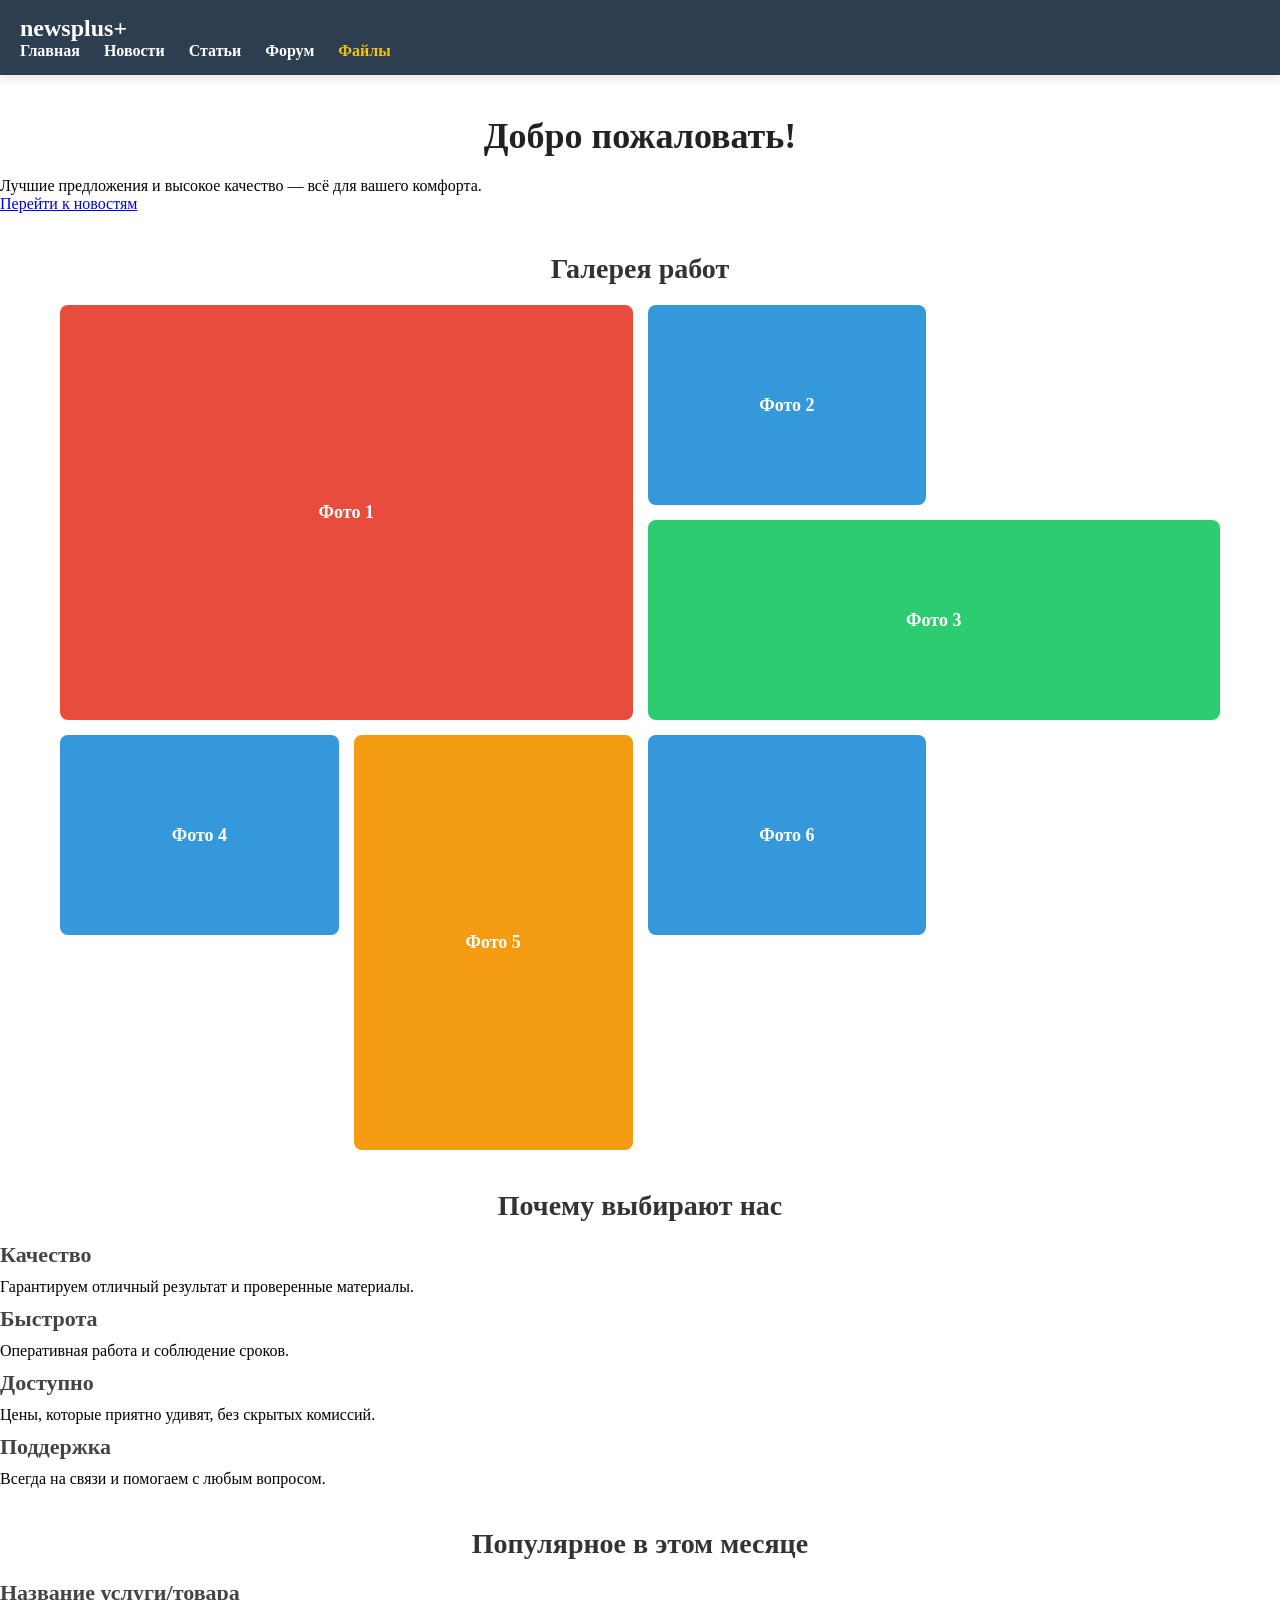
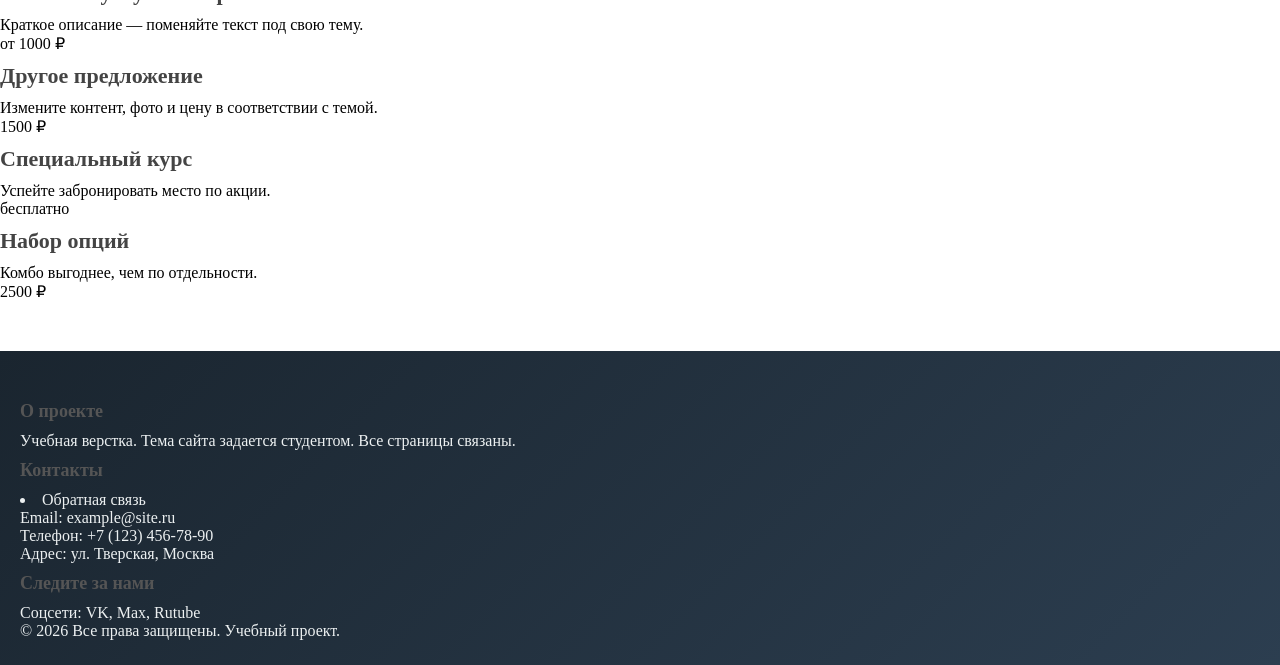
==== index.html @ f67560c1 "ПР-3-2: внедрен  Grid для каталога, галереи и соцсетей" ====
<!DOCTYPE html>
<html lang="ru">
<head>
    <meta charset="UTF-8">
    <meta name="viewport" content="width=device-width, initial-scale=1.0, viewport-fit=cover">
    <title>Главная</title>
    <link rel="stylesheet" href="css/style.css">
</head>
<body>
    <header>
        <div>
            <a href="index.html">newsplus+</a>
            <nav>
                <ul>
                    <li><a href="index.html">Главная</a></li>
                    <li><a href="mainnews.html">Новости</a></li>
                    <li><a href="statie.html">Статьи</a></li>
                    <li><a href="forume.html">Форум</a></li>
                    <li><a href="files.html">Файлы</a></li>
                </ul>
            </nav>
        </div>
    </header>

    <main>
        <section>
            <div>
                <h1>Добро пожаловать!</h1>
                <p>Лучшие предложения и высокое качество — всё для вашего комфорта.</p>
                <a href="mainnews.html">Перейти к новостям</a>
            </div>
        </section>
        <section class="gallery">
            <div class="container">
                <h2 class="section-title">Галерея работ</h2>
                <div class="gallery-grid">
                    <div class="gallery-item gallery-item-1">Фото 1</div>
                    <div class="gallery-item gallery-item-2">Фото 2</div>
                    <div class="gallery-item gallery-item-3">Фото 3</div>
                    <div class="gallery-item gallery-item-4">Фото 4</div>
                    <div class="gallery-item gallery-item-5">Фото 5</div>
                    <div class="gallery-item gallery-item-6">Фото 6</div>
                </div>
            </div>
        </section>        
        <section>
            <div>
                <h2>Почему выбирают нас</h2>
                <div>
                    <div>
                        <div></div>
                        <h3>Качество</h3>
                        <p>Гарантируем отличный результат и проверенные материалы.</p>
                    </div>
                    <div>
                        <div></div>
                        <h3>Быстрота</h3>
                        <p>Оперативная работа и соблюдение сроков.</p>
                    </div>
                    <div>
                        <div></div>
                        <h3>Доступно</h3>
                        <p>Цены, которые приятно удивят, без скрытых комиссий.</p>
                    </div>
                    <div>
                        <div></div>
                        <h3>Поддержка</h3>
                        <p>Всегда на связи и помогаем с любым вопросом.</p>
                    </div>
                </div>
            </div>
        </section>

        <section>
            <div>
                <h2>Популярное в этом месяце</h2>
                <div>
                    <div>
                        <div></div>
                        <div>
                            <h3>Название услуги/товара</h3>
                            <p>Краткое описание — поменяйте текст под свою тему.</p>
                            <div>от 1000 ₽</div>
                        </div>
                    </div>
                    <div>
                        <div></div>
                        <div>
                            <h3>Другое предложение</h3>
                            <p>Измените контент, фото и цену в соответствии с темой.</p>
                            <div>1500 ₽</div>
                        </div>
                    </div>
                    <div>
                        <div></div>
                        <div>
                            <h3>Специальный курс</h3>
                            <p>Успейте забронировать место по акции.</p>
                            <div>бесплатно</div>
                        </div>
                    </div>
                    <div>
                        <div></div>
                        <div>
                            <h3>Набор опций</h3>
                            <p>Комбо выгоднее, чем по отдельности.</p>
                            <div>2500 ₽</div>
                        </div>
                    </div>
                </div>
            </div>
        </section>
    </main>

    <footer>
        <div>
            <div>
                <h4>О проекте</h4>
                <p>Учебная верстка. Тема сайта задается студентом. Все страницы связаны.</p>
            </div>
            <div>
                <h4>Контакты</h4>
                <li><a href="adreklama.html">Обратная связь</a></li>
                <p>Email: example@site.ru</p>
                <p>Телефон: +7 (123) 456-78-90</p>
                <p>Адрес: ул. Тверская, Москва</p>
            </div>
            <div>
                <h4>Следите за нами</h4>
                <p>Соцсети: VK, Max, Rutube</p>
            </div>
        </div>
        <div>
            <p>&copy; 2026 Все права защищены. Учебный проект.</p>
        </div>
    </footer>
</body>
</html>
---- css/style.css ----
* {
    margin: 0;
    padding: 0;
    box-sizing: border-box;
}

/* Заголовки */
h1 {
    font-size: 36px;
    color: #222222;
    text-align: center;
    margin-top: 20px;
    margin-bottom: 20px;
}

h2 {
    font-size: 28px;
    color: #333333;
    text-align: center;
    margin-top: 30px;
    margin-bottom: 20px;
}

h3 {
    font-size: 22px;
    color: #444444;
    margin-top: 10px;
    margin-bottom: 10px;
}

h4 {
    font-size: 18px;
    color: #555555;
    margin-top: 10px;
    margin-bottom: 10px;
}

/* Шапка сайта */
header {
    background-color: #2c3e50;
    padding: 15px 20px;
    box-shadow: 0 4px 10px rgba(0, 0, 0, 0.1);  /* тень под шапкой */
    position: sticky;
    top: 0;
}

header a {
    color: white;
    text-decoration: none;         /* убираем подчёркивание у ссылок */
    font-weight: bold;
}

/* Логотип */
header > div > a:first-child {
    font-size: 24px;
}

/* Список навигации */
nav ul {
    list-style: none;              /* убираем маркеры списка */
    margin: 0;
    padding: 0;
}

.nav-list a.active {
    color: #f1c40f;
    border-bottom: 2px solid #f1c40f;
    padding-bottom: 5px;
}


nav ul li {
    display: inline-block;         /* располагаем пункты меню в строку */
    margin-right: 20px;
}

nav ul li a:hover {
    text-decoration: underline;    /* подчёркивание при наведении */
}

/* Первый пункт меню */
nav ul li:first-child a {
    font-weight: bold;
}

/* Последний пункт меню */
nav ul li:last-child a {
    color: #f1c40f;
}

/* Для каждого второго пункта (чётного) */
nav ul li:nth-child(even) a:hover {
    color: #f39c12;
}

/* Кнопка */
.btn, button, .button {
    display: inline-block;
    background-color: #3498db;
    color: white;
    padding: 12px 30px;        /* увеличили отступы */
    border: none;              /* убираем стандартную рамку у кнопок */
    border-radius: 30px;       /* более скруглённые углы */
    text-decoration: none;
    font-weight: bold;
    font-size: 16px;
    transition: all 0.25s ease;
    box-shadow: 0 2px 5px rgba(0, 0, 0, 0.1);
}

.btn:hover, button:hover, .button:hover {
    background-color: #2980b9;
    box-shadow: 0 4px 10px rgba(0, 0, 0, 0.15);
}

.btn:active, button:active, .button:active {
    transform: scale(0.97);   /* эффект нажатия */
}

/* Галерея — сложная сетка с разными размерами */
.gallery-grid {
    display: grid;
    grid-template-columns: repeat(4, 1fr);
    grid-auto-rows: 200px;
    gap: 15px;
}

.gallery-item {
    background-color: #3498db;
    color: white;
    display: flex;
    align-items: center;
    justify-content: center;
    border-radius: 8px;
    font-size: 18px;
    font-weight: bold;
}

/* Растягиваем некоторые элементы на несколько колонок/строк */
.gallery-item-1 {
    grid-column: span 2;
    grid-row: span 2;
    background-color: #e74c3c;
}

.gallery-item-3 {
    grid-column: span 2;
    background-color: #2ecc71;
}

.gallery-item-5 {
    grid-row: span 2;
    background-color: #f39c12;
}

/* Сетка каталога на Grid */
.cards-grid {
    display: grid;
    grid-template-columns: repeat(auto-fill, minmax(280px, 1fr));
    gap: 30px;
}

/* Чтобы кнопка была внизу */
.product-card .card-content {
    flex: 1;
    display: flex;
    flex-direction: column;
    padding: 15px;
}

.product-card .price {
    margin-top: auto;
}
.social-grid {
    display: grid;
    grid-template-columns: repeat(2, 1fr);
    gap: 10px;
    margin-top: 10px;
}

.social-grid a {
    background-color: #3d566e;
    padding: 8px 12px;
    text-align: center;
    border-radius: 6px;
    transition: background-color 0.2s;
}

.social-grid a:hover {
    background-color: #f1c40f;
    color: #2c3e50;
}

/* Карточки товаров/услуг */
.product-card {
    display: flex;
    flex-direction: column;
    background-color: #ffffff;
    border: 1px solid #e0e0e0;
    border-radius: 12px;
    overflow: hidden;
    transition: box-shadow 0.2s;
}


.product-card:hover {
    background: linear-gradient(to bottom, #ffffff, #fafafa);
    box-shadow: 0 8px 20px rgba(0, 0, 0, 0.1);
    transform: translateY(-5px);
}

.product-card:nth-child(odd) {
    background-color: #ffffff;
}

.product-card:nth-child(even) {
    background-color: #fafafa;
}



.card-img {
    height: 180px;
    background-color: #e0e0e0;
    display: flex;
    align-items: center;
    justify-content: center;
    font-size: 48px;
}

.product-card:hover .card-img {
    transform: scale(1.02);
}


.price {
    font-size: 20px;
    font-weight: bold;
    color: #e67e22;               /* оранжевый цвет цены */
    margin: 10px 0;
}

.feature-card {
    background-color: #f0f4f8;
    padding: 25px 20px;
    border-radius: 12px;
    text-align: center;
    margin-bottom: 20px;
    box-shadow: 0 2px 8px rgba(0, 0, 0, 0.05);
    transition: transform 0.2s, box-shadow 0.2s;
}

.feature-card:hover {
    transform: translateY(-3px);
    box-shadow: 0 6px 16px rgba(0, 0, 0, 0.1);
}

.feature-icon {
    font-size: 40px;
    margin-bottom: 10px;
}

/* Подвал */
footer {
    background-color: #2c3e50;
    background: linear-gradient(135deg, #1a252f 0%, #2c3e50 100%);
    color: #ecf0f1;
    padding: 40px 20px 25px;
    margin-top: 50px;
}

.footer-col {
    margin-bottom: 20px;
}

.footer-col h4 {
    margin-bottom: 15px;
    font-size: 18px;
}

footer a {
    color: #ecf0f1;
    text-decoration: none;
    transition: color 0.2s;
}

footer a:hover {
    text-decoration: underline;
    color: #f1c40f;
    text-decoration: underline;

}

footer a:active {
    color: #e67e22;
}


.container {
    max-width: 1200px;
    margin: 0 auto;   /* центрирование блока */
    padding: 0 20px;  /* внутренние отступы по бокам */
}


.copyright {
    text-align: center;
    margin-top: 20px;
    font-size: 14px;
}

/* Контакты */
.contacts-info {
    background-color: #ffffff;
    padding: 25px;
    border-radius: 12px;
    margin-bottom: 30px;
    box-shadow: 0 4px 12px rgba(0, 0, 0, 0.08);
    border: 1px solid #eeeeee;
}

.contacts-info div {
    margin-bottom: 15px;
}

.map iframe {
    width: 100%;
    border: 1px solid #dddddd;
    border-radius: 8px;
}

/* Форма обратной связи */
form {
    background-color: #ffffff;
    padding: 30px;
    border-radius: 16px;
    max-width: 600px;
    margin: 0 auto;
    box-shadow: 0 8px 20px rgba(0, 0, 0, 0.1);
    border: 1px solid #eeeeee;
}

form div {
    margin-bottom: 20px;
}

label {
    display: block;
    font-weight: 600;
    margin-bottom: 8px;
}


input, textarea, select {
    width: 100%;
    padding: 12px 15px;
    border: 1px solid #d0d0d0;
    border-radius: 8px;
    font-size: 16px;
    transition: border-color 0.3s, box-shadow 0.3s;
}

input:focus, textarea:focus, select:focus {
    outline: none;
    border-color: #e67e22;
    box-shadow: 0 0 0 3px rgba(230, 126, 34, 0.2);
    background-color: #fffef7;
}

section {
    transition: opacity 0.5s;
    margin-top: 40px;
    margin-bottom: 40px;
}

section:hover {
    opacity: 0.98;
}


.hero {
    background: linear-gradient(135deg, rgba(0,0,0,0.6) 0%, rgba(0,0,0,0.3) 100%), url('https://via.placeholder.com/1920x600?text=Hero+Background');
    background-size: cover;
    background-position: center;
    padding: 80px 0;
    text-align: center;
    color: white;
}

.hero h1, .hero p {
    color: white;
}

.hero .btn {
    background-color: #e67e22;
}

.hero .btn:hover {
    background-color: #d35400;
}
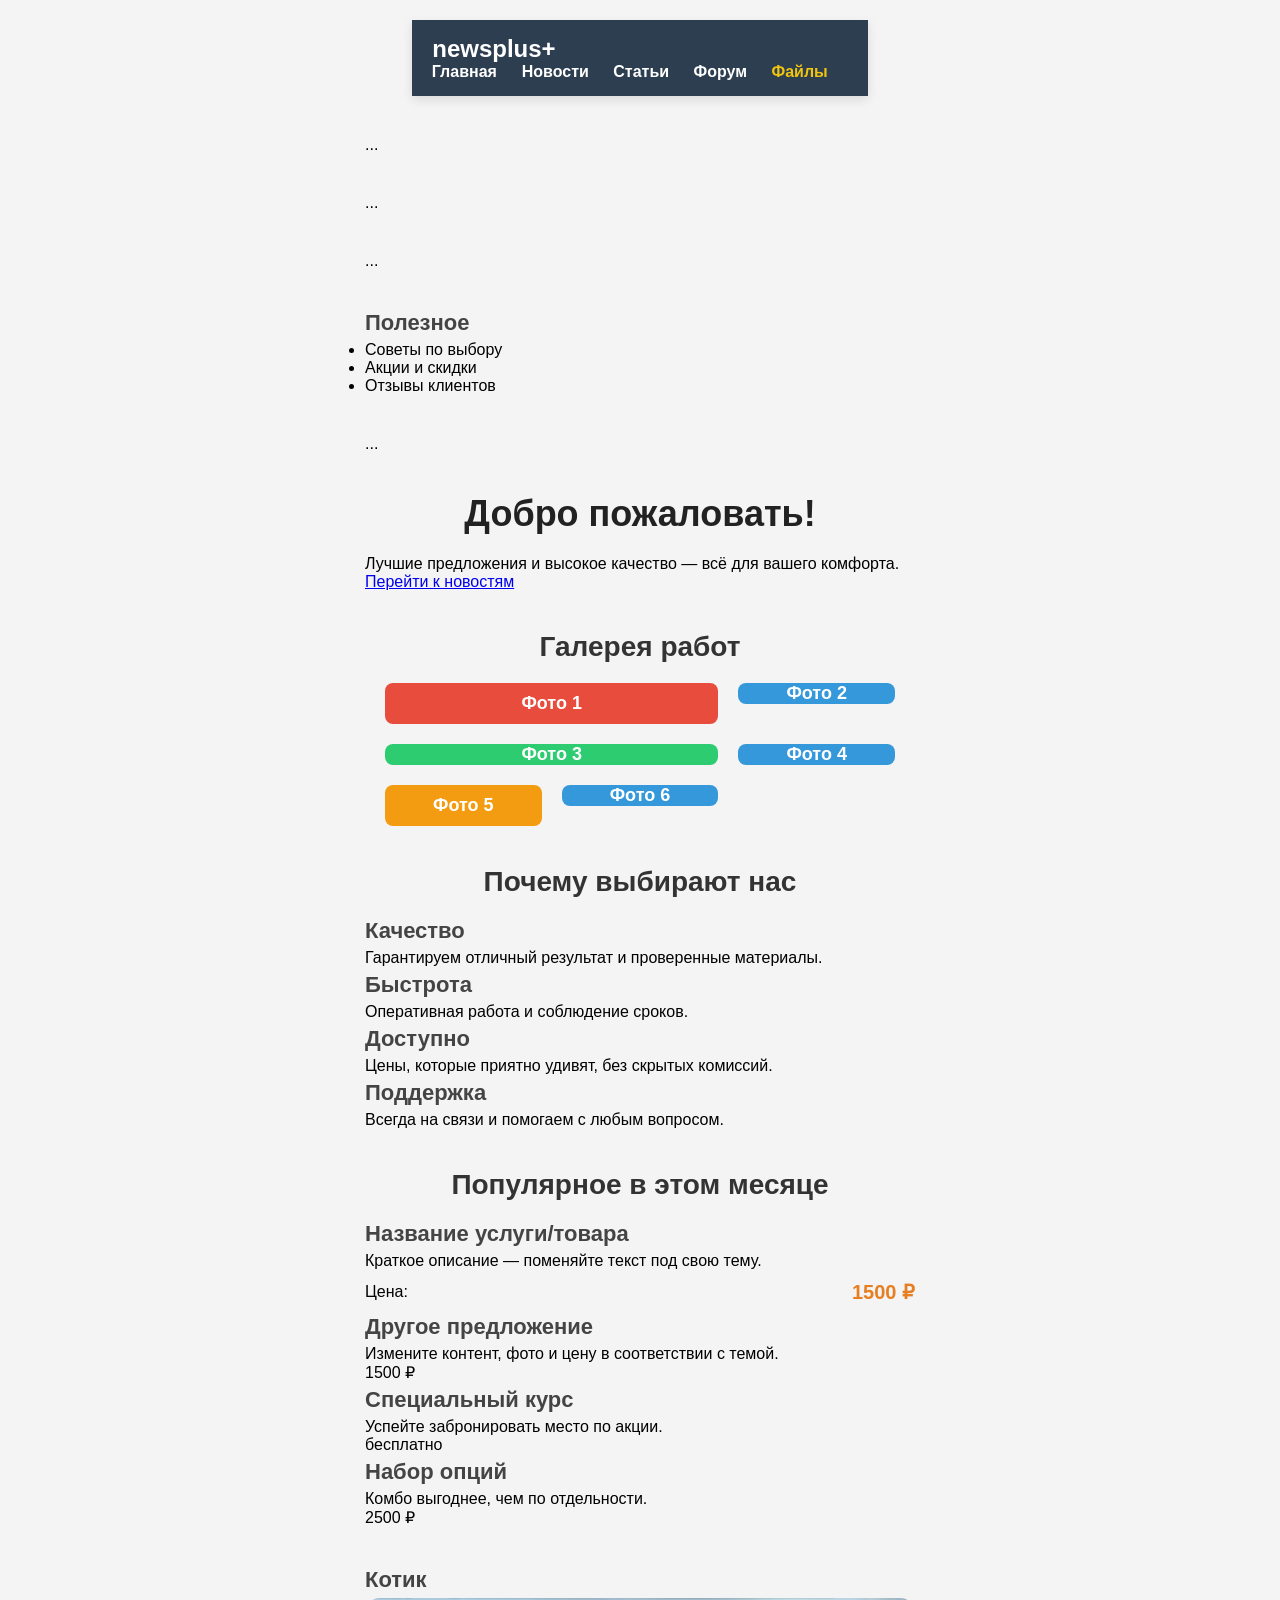
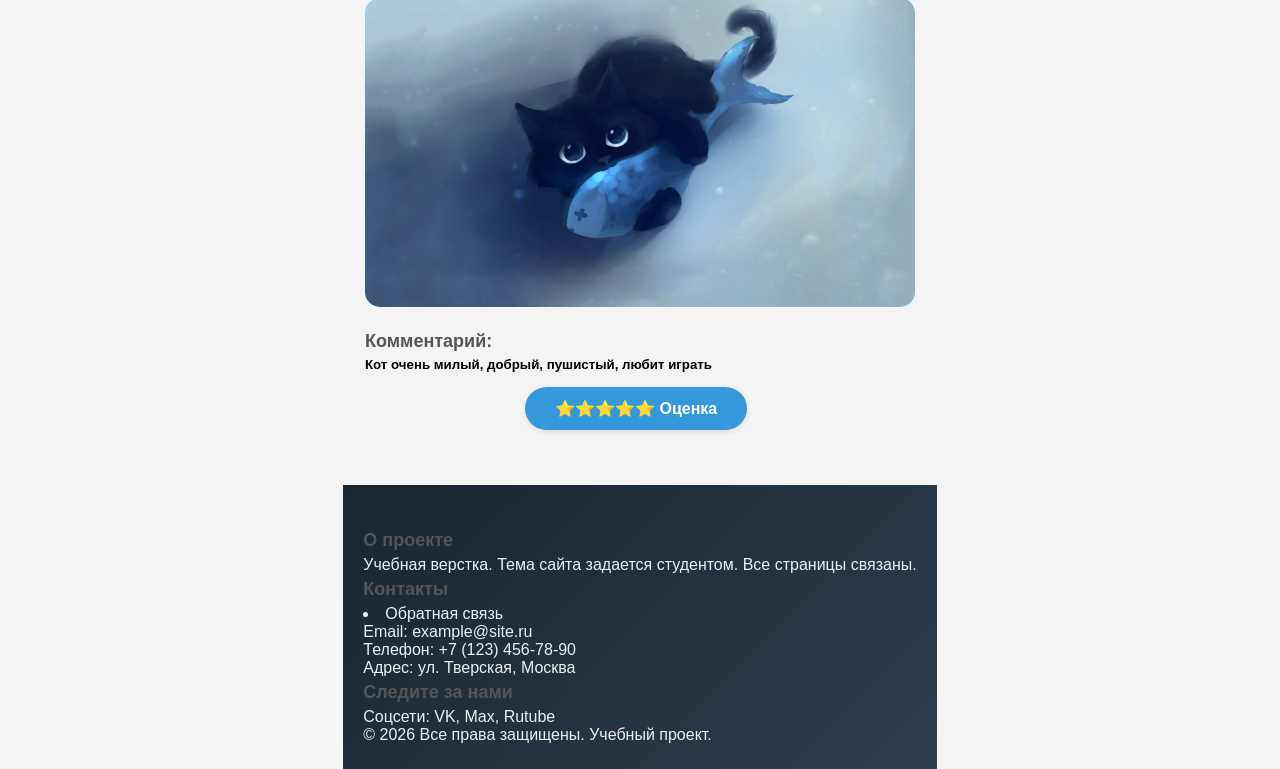
==== commit c6a740b3: "ПР6, изменение css, добавление карточки с отзывом" ====
--- a/index.html
+++ b/index.html
@@ -23,6 +23,19 @@
     </header>
 
     <main>
+        <section class="hero-section">...</section>
+    <section class="features-section">...</section>
+    <section class="popular-section">...</section>
+    <aside class="sidebar-section">
+        <h3>Полезное</h3>
+        <ul>
+            <li>Советы по выбору</li>
+            <li>Акции и скидки</li>
+            <li>Отзывы клиентов</li>
+        </ul>
+    </aside>
+    <section class="gallery-section">...</section>
+
         <section>
             <div>
                 <h1>Добро пожаловать!</h1>
@@ -80,7 +93,10 @@
                         <div>
                             <h3>Название услуги/товара</h3>
                             <p>Краткое описание — поменяйте текст под свою тему.</p>
-                            <div>от 1000 ₽</div>
+                            <div class="product-details">
+                                <span class="label">Цена:</span>
+                                <span class="price">1500 ₽</span>
+                            </div>                            
                         </div>
                     </div>
                     <div>
@@ -110,6 +126,17 @@
                 </div>
             </div>
         </section>
+        <sectionotz>
+            <div class="divaa">
+                    <h3>Котик</h3>
+                    <img src="img/catt.jpg">
+                    <h4>
+                        Комментарий:
+                    </h4>
+                    <h5>Кот очень милый, добрый, пушистый, любит играть<br><br><a class="button" href="index.html">⭐⭐⭐⭐⭐ Оценка</a></h5>
+                    
+            </div>
+        </sectionotz>
     </main>
 
     <footer>
--- a/css/style.css
+++ b/css/style.css
@@ -117,12 +117,90 @@
     transform: scale(0.97);   /* эффект нажатия */
 }
 
-/* Галерея — сложная сетка с разными размерами */
+.gallery-card {
+    display: flex;
+    flex-direction: column;
+    align-items: center;
+    text-align: center;
+}
+
 .gallery-grid {
     display: grid;
+    grid-template-columns: repeat(3, 1fr);
+    gap: 20px;
+}
+
+/* Основной макет главной страницы через grid-areas */
+.page-layout {
+    display: grid;
+    grid-template-areas:
+        "hero hero"
+        "features features"
+        "popular sidebar"
+        "gallery gallery";
+    grid-template-columns: 2fr 1fr;
+    gap: 40px;
+}
+
+.hero-section { grid-area: hero; }
+.features-section { grid-area: features; }
+.popular-section { grid-area: popular; }
+.sidebar-section { grid-area: sidebar; }
+.gallery-section { grid-area: gallery; }
+
+@media (max-width: 768px) {
+    .page-layout {
+        grid-template-areas:
+            "hero"
+            "features"
+            "popular"
+            "sidebar"
+            "gallery";
+        grid-template-columns: 1fr;
+    }
+}
+
+/* Вложенная сетка внутри карточки */
+.product-details {
+    display: grid;
+    grid-template-columns: 1fr auto;
+    align-items: center;
+    margin: 10px 0;
+}
+
+.product-details .price {
+    margin: 0;
+    text-align: right;
+}
+
+.social-links {
+    display: grid;
     grid-template-columns: repeat(4, 1fr);
-    grid-auto-rows: 200px;
     gap: 15px;
+    margin-top: 15px;
+}
+
+.social-icon {
+    background-color: #3d566e;
+    padding: 10px;
+    text-align: center;
+    border-radius: 50%;
+    transition: all 0.2s;
+}
+
+.pinterest-grid {
+    display: grid;
+    grid-template-columns: repeat(auto-fill, minmax(200px, 1fr));
+    grid-auto-rows: 10px;
+    gap: 15px;
+}
+
+.pinterest-item {
+    background-color: #3498db;
+    border-radius: 8px;
+    padding: 15px;
+    color: white;
+    grid-row-end: span 20;
 }
 
 .gallery-item {
@@ -156,8 +234,42 @@
 /* Сетка каталога на Grid */
 .cards-grid {
     display: grid;
-    grid-template-columns: repeat(auto-fill, minmax(280px, 1fr));
+    grid-template-columns: repeat(auto-fit, minmax(280px, 1fr));
     gap: 30px;
+}
+
+img{
+    width: 100%;
+    max-width: 550px;
+    height: auto;
+    border-radius: 15px;
+    object-fit: cover;
+    margin-bottom: 15px;
+}
+body {
+    font-family: Arial, sans-serif;
+    align-items: center;
+    display: flex;
+    flex-direction: column;
+    padding-top: 20px;
+    background-color: #f4f4f4;
+}
+h3, h5 {
+    margin: 5px 0;
+    word-wrap: break-word; /* Перенос длинных слов, если они не влезают */
+}
+h4 {
+    margin: 5px 0;
+    word-wrap: break-word; /* Перенос длинных слов, если они не влезают */
+}
+.button{
+    margin-left: 160px;
+}
+
+.divaa:hover{
+    box-shadow: 0 4px 10px rgba(0, 0, 0, 0.15);
+    padding: 5px;
+    border-radius: 15px;
 }
 
 /* Чтобы кнопка была внизу */
@@ -190,6 +302,19 @@
     background-color: #f1c40f;
     color: #2c3e50;
 }
+
+.features-grid {
+    display: grid;
+    grid-template-columns: repeat(auto-fit, minmax(220px, 1fr));
+    gap: 30px;
+}
+
+.popular-grid {
+    display: grid;
+    grid-template-columns: repeat(auto-fill, minmax(260px, 1fr));
+    gap: 25px;
+}
+
 
 /* Карточки товаров/услуг */
 .product-card {
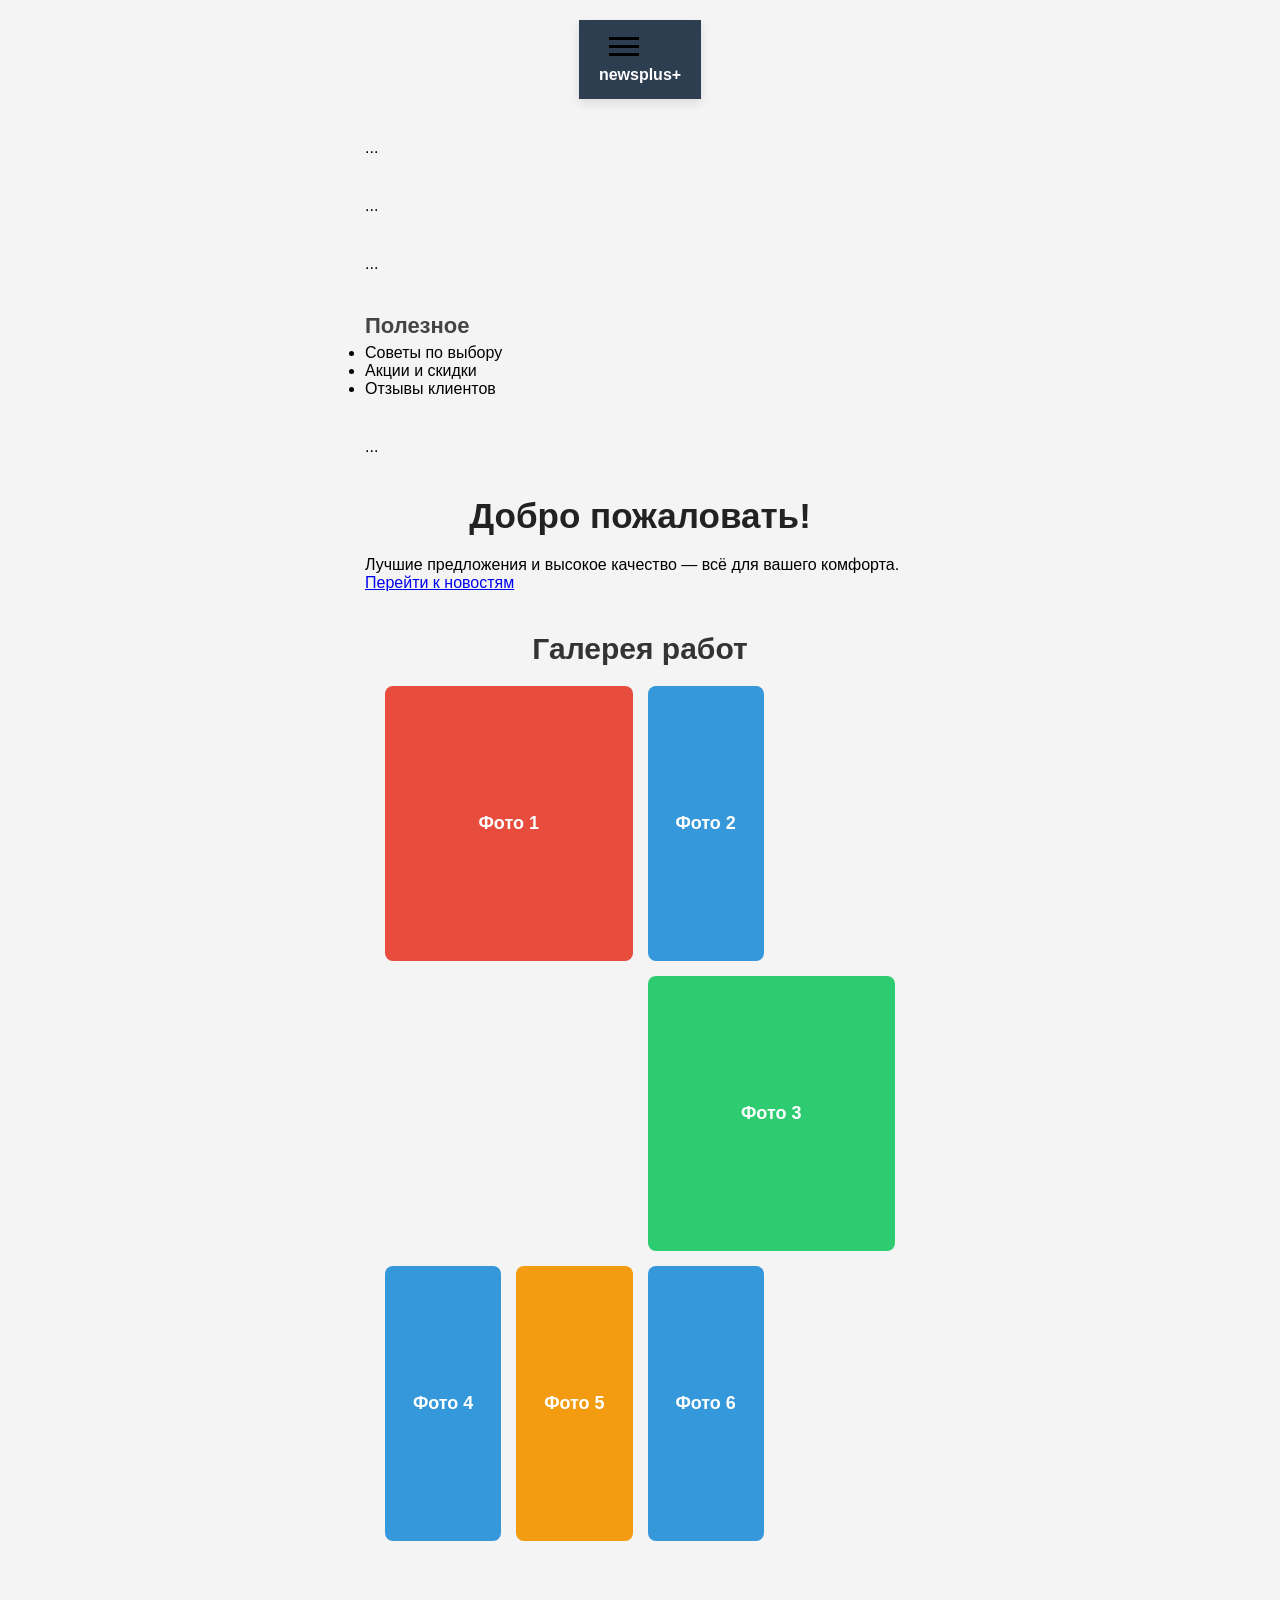
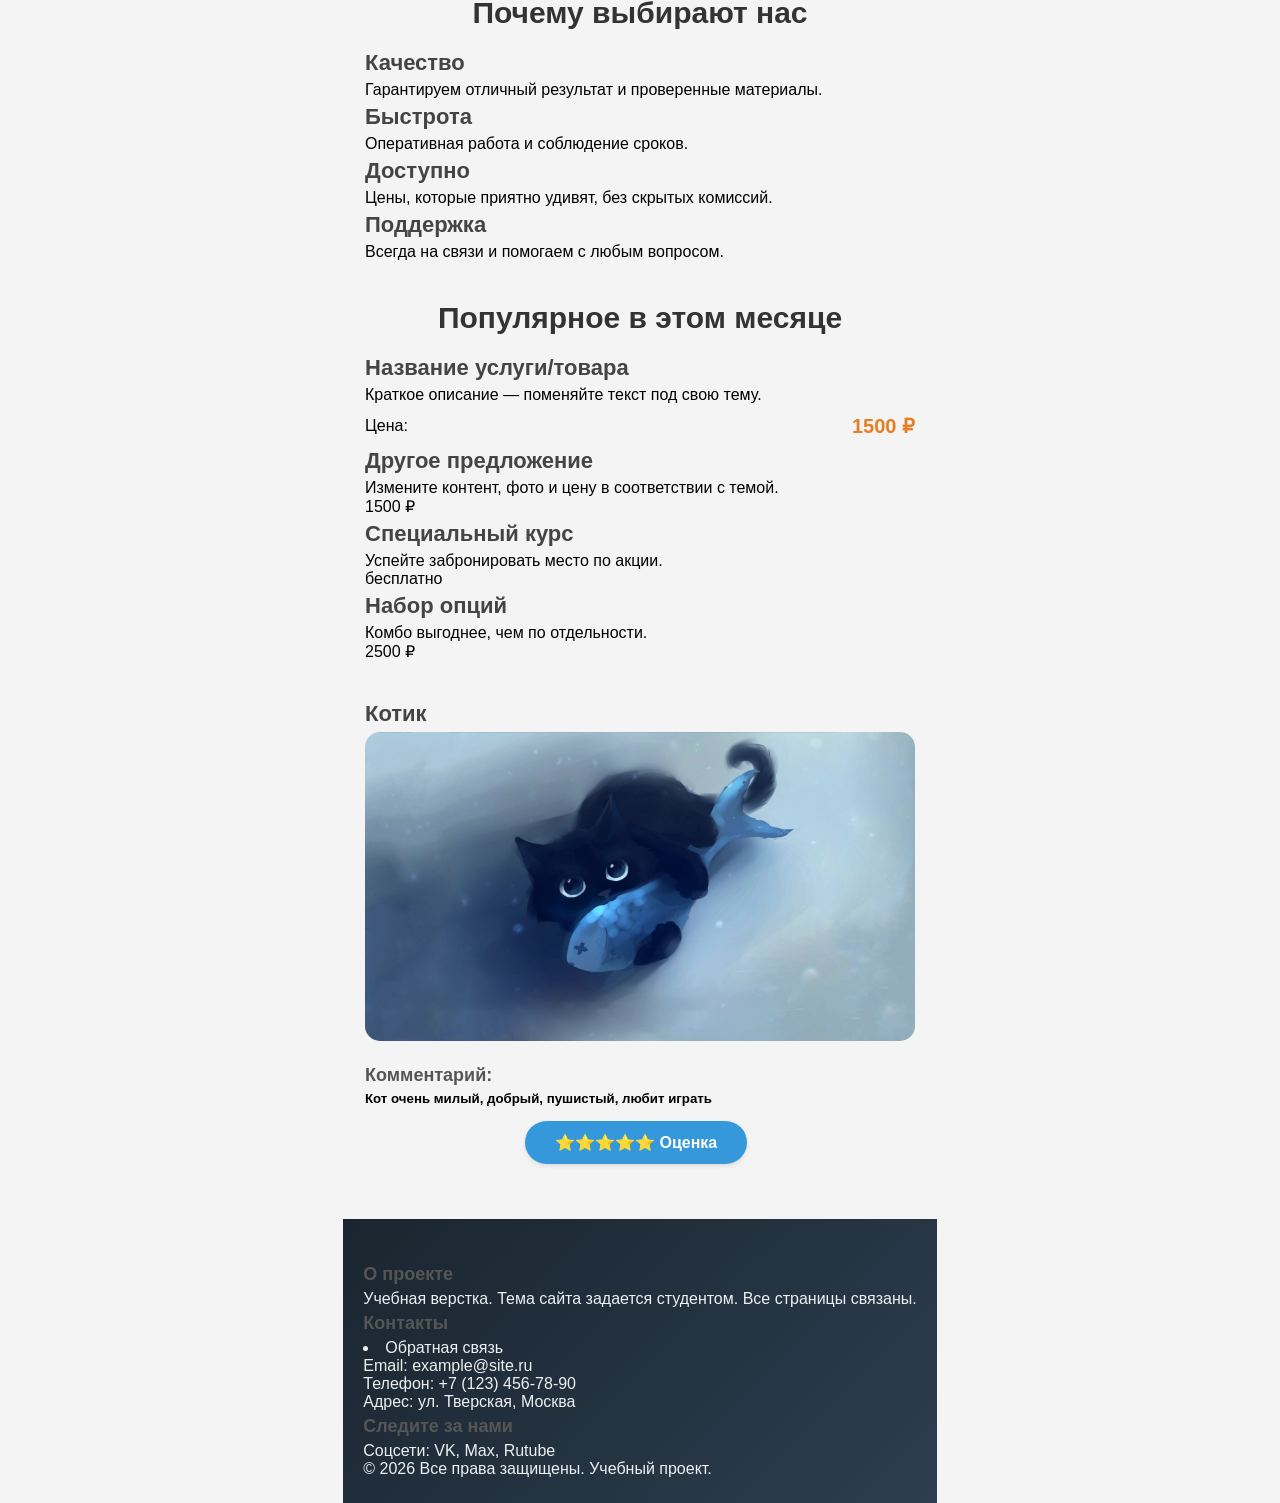
==== commit 3be04271: "-7: добавил адаптивную вёрстку (медиа-запросы, Flexbox, Grid, меню, форма)" ====
--- a/index.html
+++ b/index.html
@@ -8,9 +8,12 @@
 </head>
 <body>
     <header>
-        <div>
+        <div><input type="checkbox" id="menu-toggle">
+            <label for="menu-toggle" class="menu-icon">
+              <span class="burger"></span>
+            </label>
             <a href="index.html">newsplus+</a>
-            <nav>
+            <nav class="menu">
                 <ul>
                     <li><a href="index.html">Главная</a></li>
                     <li><a href="mainnews.html">Новости</a></li>
--- a/css/style.css
+++ b/css/style.css
@@ -43,6 +43,20 @@
     position: sticky;
     top: 0;
 }
+header .container {
+    display: flex;
+    justify-content: space-between;
+    align-items: center;
+    flex-wrap: wrap;
+}
+
+@media (max-width: 768px) {
+    header .container {
+        flex-direction: column;
+        gap: 15px;
+    }
+}
+
 
 header a {
     color: white;
@@ -57,10 +71,32 @@
 
 /* Список навигации */
 nav ul {
-    list-style: none;              /* убираем маркеры списка */
+    display: flex;
+    gap: 25px;
+    list-style: none;
     margin: 0;
     padding: 0;
 }
+
+/* На телефонах и планшетах — вертикальное */
+@media (max-width: 768px) {
+    nav ul {
+        flex-direction: column;
+        align-items: center;
+        gap: 10px;
+        width: 100%;
+    }
+    nav ul li {
+        width: 100%;
+        text-align: center;
+    }
+    nav ul li a {
+        display: block;
+        padding: 8px 0;
+        width: 100%;
+    }
+}
+
 
 .nav-list a.active {
     color: #f1c40f;
@@ -126,9 +162,45 @@
 
 .gallery-grid {
     display: grid;
-    grid-template-columns: repeat(3, 1fr);
-    gap: 20px;
-}
+    gap: 15px;
+    grid-template-columns: repeat(2, 1fr);
+}
+
+.gallery-item {
+    background: #e0e0e0;
+    height: 150px;
+    border-radius: 8px;
+    display: flex;
+    align-items: center;
+    justify-content: center;
+    font-size: 40px;
+    transition: 0.3s;
+}
+
+.gallery-item:hover {
+    transform: scale(1.02);
+}
+
+/* Планшеты: 3 колонки */
+@media (min-width: 600px) {
+    .gallery-grid {
+        grid-template-columns: repeat(3, 1fr);
+    }
+    .gallery-item {
+        height: 200px;
+    }
+}
+
+/* Десктопы: 4 колонки */
+@media (min-width: 1024px) {
+    .gallery-grid {
+        grid-template-columns: repeat(4, 1fr);
+    }
+    .gallery-item {
+        height: 250px;
+    }
+}
+
 
 /* Основной макет главной страницы через grid-areas */
 .page-layout {
@@ -148,6 +220,41 @@
 .sidebar-section { grid-area: sidebar; }
 .gallery-section { grid-area: gallery; }
 
+@media (min-width: 600px) {
+    .cards-grid {
+        grid-template-columns: repeat(2, 1fr); /* 2 колонки на планшете */
+    }
+}
+@media (min-width: 1024px) {
+    .cards-grid {
+        grid-template-columns: repeat(3, 1fr); /* 3 колонки на десктопе */
+    }
+}
+
+@media (min-width: 768px) {
+    .product-card {
+        flex-direction: row;
+        align-items: center;
+    }
+    .product-card .card-img {
+        flex: 0 0 200px; /* фиксированная ширина */
+        height: 200px;
+    }
+    .product-card .card-content {
+        flex: 1;
+        padding: 20px;
+    }
+}
+@media (max-width: 480px) {
+    .product-card .card-content {
+        padding: 12px;
+    }
+    .product-card .card-img {
+        height: 140px;
+    }
+}
+
+
 @media (max-width: 768px) {
     .page-layout {
         grid-template-areas:
@@ -158,7 +265,60 @@
             "gallery";
         grid-template-columns: 1fr;
     }
-}
+    body {
+        font-size: 14px;
+    }
+    h1 {
+        font-size: 26px;
+    }
+    h2 {
+        font-size: 20px;
+    }
+    .hero {
+        padding: 40px 0;
+    }
+    .hero h1 {
+        font-size: 24px;
+    }
+    .hero p {
+        font-size: 16px;
+    }
+    .container {
+        padding: 0 12px;
+    }
+}
+
+@media (max-width: 1024px) {
+    h1 {
+        font-size: 30px;
+    }
+    h2 {
+        font-size: 24px;
+    }
+    .container {
+        padding: 0 15px;
+    }
+}
+
+@media (max-width: 480px) {
+    h1 {
+        font-size: 20px;
+    }
+    h2 {
+        font-size: 18px;
+    }
+    .hero h1 {
+        font-size: 20px;
+    }
+    .hero p {
+        font-size: 14px;
+    }
+    .btn {
+        padding: 8px 20px;
+        font-size: 14px;
+    }
+}
+
 
 /* Вложенная сетка внутри карточки */
 .product-details {
@@ -234,8 +394,8 @@
 /* Сетка каталога на Grid */
 .cards-grid {
     display: grid;
-    grid-template-columns: repeat(auto-fit, minmax(280px, 1fr));
-    gap: 30px;
+    gap: 20px;
+    grid-template-columns: 1fr; 
 }
 
 img{
@@ -272,6 +432,15 @@
     border-radius: 15px;
 }
 
+.product-card {
+    display: flex;
+    flex-direction: column;
+    background: white;
+    border-radius: 12px;
+    border: 1px solid #e0e0e0;
+    overflow: hidden;
+}
+
 /* Чтобы кнопка была внизу */
 .product-card .card-content {
     flex: 1;
@@ -305,9 +474,60 @@
 
 .features-grid {
     display: grid;
-    grid-template-columns: repeat(auto-fit, minmax(220px, 1fr));
-    gap: 30px;
-}
+    gap: 20px;
+    grid-template-columns: 1fr;
+}
+@media (min-width: 1200px) {
+    .product-card {
+        flex-direction: row;
+        align-items: center;
+    }
+    .product-card .card-img {
+        flex: 0 0 300px; /* фиксированная ширина */
+        height: 300px;
+    }
+    .product-card .card-content {
+        flex: 1;
+        padding: 25px;
+    }
+    .gallery-grid {
+        grid-template-columns: repeat(4, 1fr);
+    }
+    .gallery-item {
+        height: 275px;
+    }
+
+
+    h1 {
+        font-size: 35px;
+    }
+    h2 {
+        font-size: 30px;
+    }
+    .hero h1 {
+        font-size: 32px;
+    }
+    .hero p {
+        font-size: 25px;
+    }
+    .btn {
+        padding: 8px 25px;
+        font-size: 25px;
+    }
+}
+
+@media (min-width: 600px) {
+    .features-grid {
+        grid-template-columns: repeat(2, 1fr);
+    }
+}
+
+@media (min-width: 1024px) {
+    .features-grid {
+        grid-template-columns: repeat(4, 1fr);
+    }
+}
+
 
 .popular-grid {
     display: grid;
@@ -357,6 +577,15 @@
     transform: scale(1.02);
 }
 
+.hamburger-line{
+
+}
+.hamburger-btn{
+    
+}
+.menu-items{
+
+}
 
 .price {
     font-size: 20px;
@@ -394,6 +623,25 @@
     margin-top: 50px;
 }
 
+footer .container {
+    display: flex;
+    justify-content: space-between;
+    flex-wrap: wrap;
+    gap: 30px;
+}
+
+@media (max-width: 768px) {
+    footer .container {
+        flex-direction: column;
+        align-items: center;
+        text-align: center;
+    }
+    .footer-col {
+        width: 100%;
+    }
+}
+
+
 .footer-col {
     margin-bottom: 20px;
 }
@@ -456,14 +704,48 @@
 
 /* Форма обратной связи */
 form {
-    background-color: #ffffff;
-    padding: 30px;
-    border-radius: 16px;
     max-width: 600px;
     margin: 0 auto;
-    box-shadow: 0 8px 20px rgba(0, 0, 0, 0.1);
-    border: 1px solid #eeeeee;
-}
+    padding: 30px;
+    background: #f9f9f9;
+    border-radius: 12px;
+}
+
+/* Поля ввода занимают всю ширину */
+form input,
+form textarea,
+form select {
+    width: 100%;
+    padding: 10px 15px;
+    border: 1px solid #ddd;
+    border-radius: 8px;
+    font-size: 16px;
+}
+
+/* На телефонах убираем отступы, делаем форму на всю ширину */
+@media (max-width: 768px) {
+    form {
+        padding: 15px;
+        border-radius: 8px;
+    }
+    form input,
+    form textarea,
+    form select {
+        font-size: 16px; /* важно: 16px чтобы не было зума на iOS */
+        padding: 12px 15px;
+    }
+    label {
+        font-size: 14px;
+    }
+}
+
+@media (max-width: 480px) {
+    form {
+        padding: 10px;
+        border-radius: 0;
+    }
+}
+
 
 form div {
     margin-bottom: 20px;
@@ -524,3 +806,85 @@
     background-color: #d35400;
 }
 
+
+#menu-toggle {
+    display: none;
+  }
+  
+  .menu-icon {
+    cursor: pointer;
+    display: block;
+    padding: 10px;
+  }
+  
+  .burger {
+    display: block;
+    width: 30px;
+    height: 3px;
+    background-color: black;
+    position: relative;
+    transition: all 0.3s ease;
+  }
+  
+  .burger:before,
+  .burger:after {
+    content: "";
+    display: block;
+    width: 100%;
+    height: 100%;
+    background-color: inherit;
+    position: absolute;
+  }
+  
+  .burger:before {
+    top: -8px;
+  }
+  
+  .burger:after {
+    top: 8px;
+  }
+  
+  .menu {
+    display: none;
+    position: absolute;
+    top: 60px;
+    left: 0;
+    background: white;
+    width: 200px;
+    box-shadow: 0 2px 10px rgba(0,0,0,0.1);
+    padding: 15px;
+  }
+  
+  .menu ul {
+    list-style: none;
+    padding: 0;
+    margin: 0;
+  }
+  
+  .menu li {
+    margin-bottom: 10px;
+  }
+  
+  .menu a {
+    text-decoration: none;
+    color: #333;
+    font-family: Arial, sans-serif;
+  }
+  
+  #menu-toggle:checked ~ .menu {
+    display: block;
+  }
+  
+  #menu-toggle:checked ~ .menu-icon .burger {
+    background: transparent;
+  }
+  
+  #menu-toggle:checked ~ .menu-icon .burger:before {
+    transform: rotate(45deg);
+    top: 0;
+  }
+  
+  #menu-toggle:checked ~ .menu-icon .burger:after {
+    transform: rotate(-45deg);
+    top: 0;
+  }
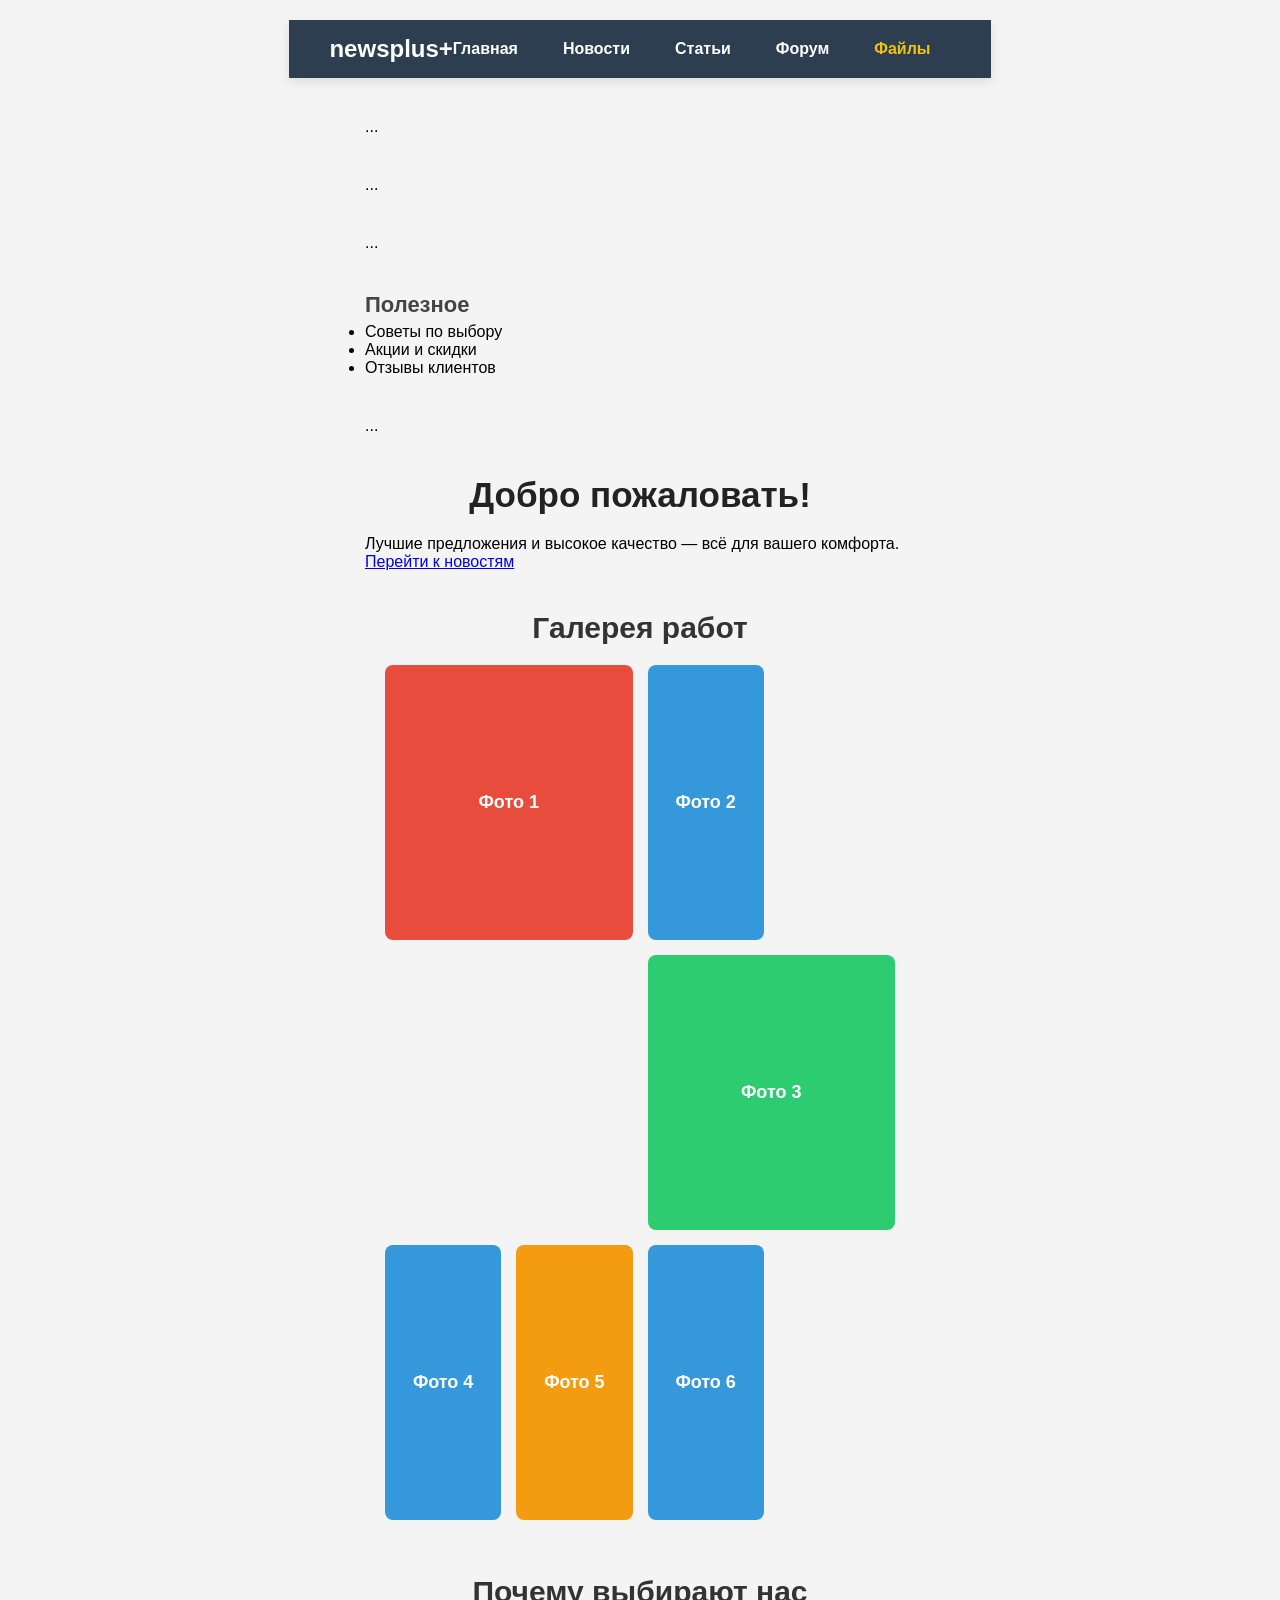
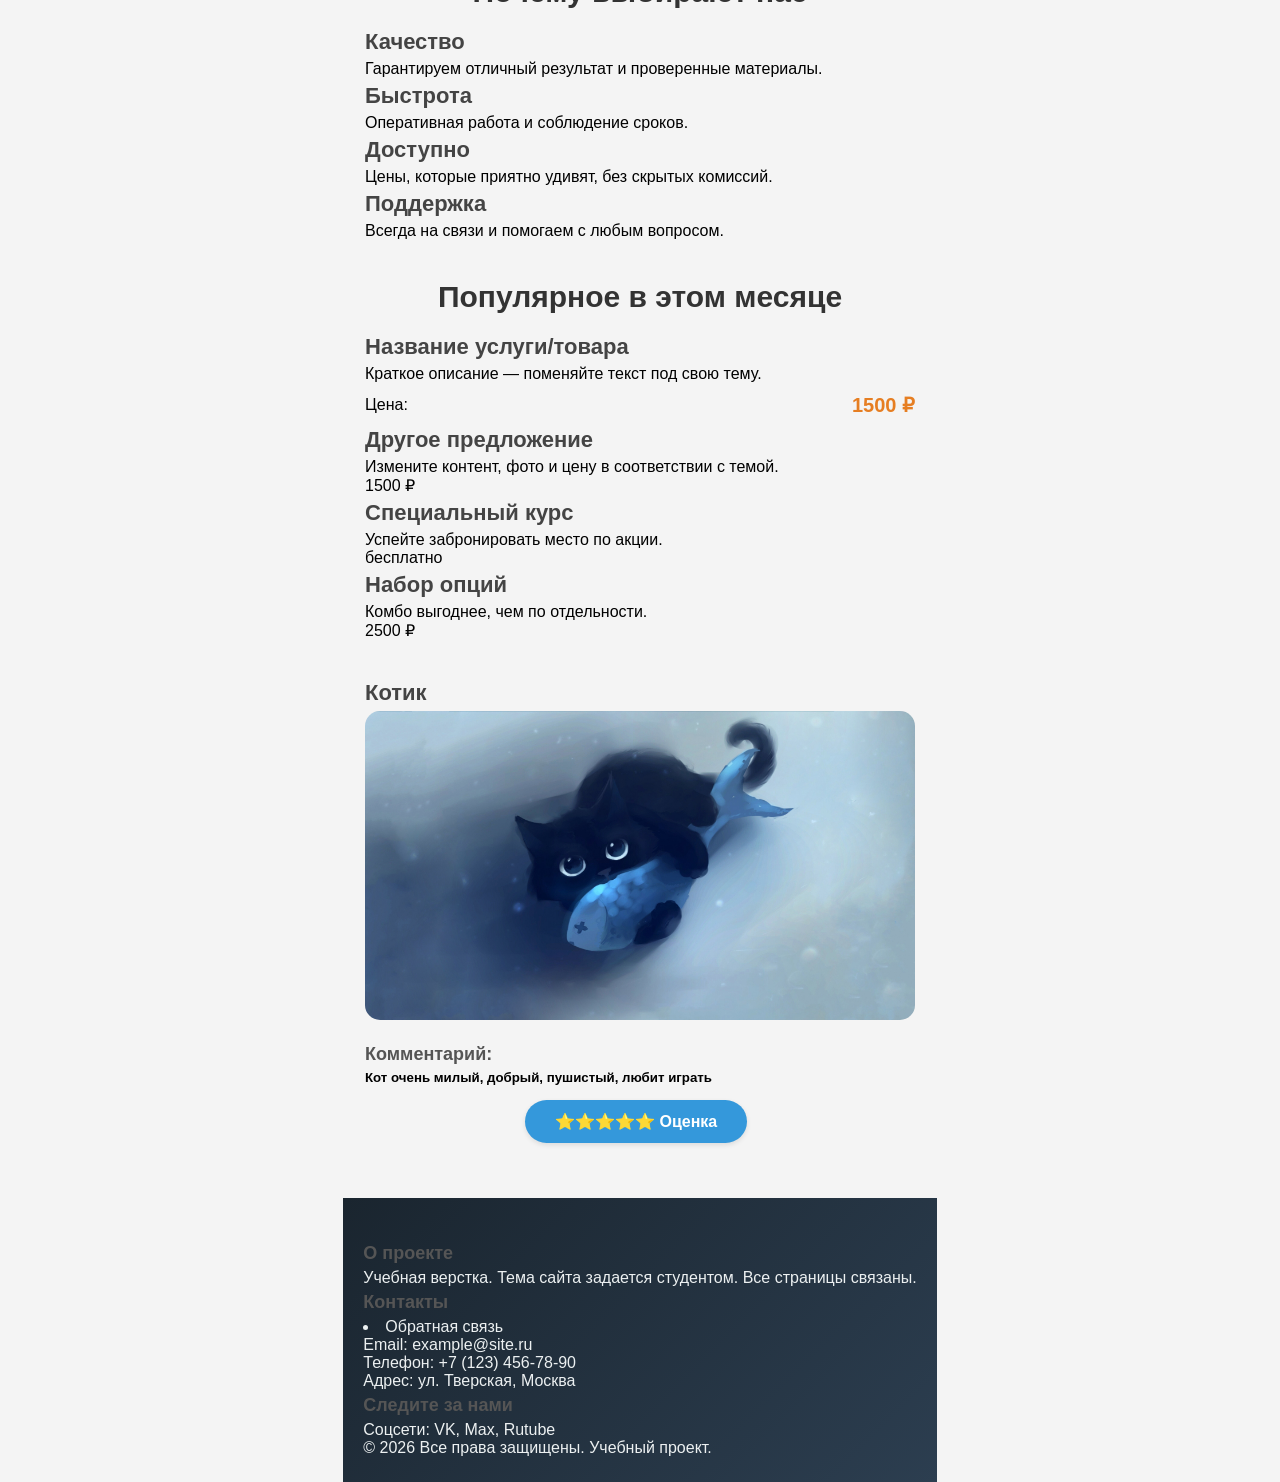
==== commit 0fe6ad72: "-7: добавил адаптивную вёрстку (медиа-запросы, Flexbox, Grid, меню, форма)" ====
--- a/index.html
+++ b/index.html
@@ -8,22 +8,25 @@
 </head>
 <body>
     <header>
-        <div><input type="checkbox" id="menu-toggle">
-            <label for="menu-toggle" class="menu-icon">
-              <span class="burger"></span>
-            </label>
-            <a href="index.html">newsplus+</a>
-            <nav class="menu">
-                <ul>
-                    <li><a href="index.html">Главная</a></li>
-                    <li><a href="mainnews.html">Новости</a></li>
-                    <li><a href="statie.html">Статьи</a></li>
-                    <li><a href="forume.html">Форум</a></li>
-                    <li><a href="files.html">Файлы</a></li>
-                </ul>
-            </nav>
+        <div class="container">
+          <a href="index.html" class="logo">newsplus+</a>
+      
+          <input type="checkbox" id="menu-toggle" class="menu-toggle">
+          <label for="menu-toggle" class="menu-icon">
+            <span class="burger"></span>
+          </label>
+      
+          <nav class="nav-menu">
+            <ul class="nav-list">
+              <li><a href="index.html">Главная</a></li>
+              <li><a href="mainnews.html">Новости</a></li>
+              <li><a href="statie.html">Статьи</a></li>
+              <li><a href="forume.html">Форум</a></li>
+              <li><a href="files.html">Файлы</a></li>
+            </ul>
+          </nav>
         </div>
-    </header>
+      </header>
 
     <main>
         <section class="hero-section">...</section>
--- a/css/style.css
+++ b/css/style.css
@@ -69,14 +69,14 @@
     font-size: 24px;
 }
 
-/* Список навигации */
+/* Список навигации
 nav ul {
     display: flex;
     gap: 25px;
     list-style: none;
     margin: 0;
     padding: 0;
-}
+} */
 
 /* На телефонах и планшетах — вертикальное */
 @media (max-width: 768px) {
@@ -86,15 +86,15 @@
         gap: 10px;
         width: 100%;
     }
-    nav ul li {
+    /* nav ul li {
         width: 100%;
         text-align: center;
-    }
-    nav ul li a {
+    } */
+    /* nav ul li a {
         display: block;
         padding: 8px 0;
         width: 100%;
-    }
+    } */
 }
 
 
@@ -105,10 +105,11 @@
 }
 
 
-nav ul li {
-    display: inline-block;         /* располагаем пункты меню в строку */
+/* nav ul li {
+    display: inline-block;
     margin-right: 20px;
-}
+} 
+*/
 
 nav ul li a:hover {
     text-decoration: underline;    /* подчёркивание при наведении */
@@ -807,21 +808,24 @@
 }
 
 
-#menu-toggle {
+/* Скрываем чекбокс */
+.menu-toggle {
     display: none;
   }
   
+  /* Стили для иконки бургер-меню */
   .menu-icon {
     cursor: pointer;
-    display: block;
+    display: none; /* скрываем на десктопе */
     padding: 10px;
+    z-index: 100;
   }
   
   .burger {
     display: block;
     width: 30px;
     height: 3px;
-    background-color: black;
+    background-color: white; /* белый цвет для контраста с фоном шапки */
     position: relative;
     transition: all 0.3s ease;
   }
@@ -844,47 +848,125 @@
     top: 8px;
   }
   
-  .menu {
-    display: none;
-    position: absolute;
-    top: 60px;
-    left: 0;
-    background: white;
-    width: 200px;
-    box-shadow: 0 2px 10px rgba(0,0,0,0.1);
-    padding: 15px;
-  }
-  
-  .menu ul {
+ /* Десктопное меню — показываем по умолчанию */
+.nav-menu {
+    position: static; /* отменяем фиксированное позиционирование */
+    background: transparent; /* прозрачный фон */
+    box-shadow: none;
+    display: block; /* явно задаём отображение */
+  }
+  
+  .nav-list {
+    display: flex;
+    gap: 25px;
     list-style: none;
+    margin: 0;
     padding: 0;
-    margin: 0;
-  }
-  
-  .menu li {
-    margin-bottom: 10px;
-  }
-  
-  .menu a {
+  }
+  
+  .nav-list li {
+    display: inline-block;
+    margin-right: 20px;
+  }
+  
+  .nav-list a {
+    color: white;
     text-decoration: none;
-    color: #333;
-    font-family: Arial, sans-serif;
-  }
-  
-  #menu-toggle:checked ~ .menu {
-    display: block;
-  }
-  
-  #menu-toggle:checked ~ .menu-icon .burger {
-    background: transparent;
-  }
-  
-  #menu-toggle:checked ~ .menu-icon .burger:before {
-    transform: rotate(45deg);
-    top: 0;
-  }
-  
-  #menu-toggle:checked ~ .menu-icon .burger:after {
-    transform: rotate(-45deg);
-    top: 0;
+    font-weight: bold;
+  }
+  
+  .nav-list a:hover {
+    background-color: rgba(255, 255, 255, 0.1);
+  }
+  
+  /* Показываем бургер-иконку и скрываем обычное меню на мобильных */
+  @media (max-width: 768px) {
+    .menu-icon {
+      display: block; /* показываем иконку бургер-меню */
+    }
+  
+    .nav-list {
+      flex-direction: column;
+      width: 100%;
+      gap: 0; /* убираем отступы между пунктами */
+    }
+  
+    /* Скрываем десктопное меню */
+    header .container {
+      justify-content: space-between; /* сохраняем расположение логотипа и иконки */
+    }
+  
+    /* Показываем мобильное меню при активации чекбокса */
+    .menu-toggle:checked ~ .nav-menu {
+      display: block;
+    }
+  
+    /* Анимация иконки: превращение в крестик */
+    .menu-toggle:checked ~ .menu-icon .burger {
+      background: transparent;
+    }
+  
+    .menu-toggle:checked ~ .menu-icon .burger:before {
+      transform: rotate(45deg);
+      top: 0;
+    }
+  
+    .menu-toggle:checked ~ .menu-icon .burger:after {
+      transform: rotate(-45deg);
+      top: 0;
+    }
+  }
+  @media (max-width: 768px) {
+    /* Скрываем десктопное меню */
+    .nav-menu {
+      position: absolute;
+      top: 100%;
+      left: 0;
+      right: 0;
+      background: #2c3e50;
+      box-shadow: 0 4px 10px rgba(0, 0, 0, 0.1);
+      display: none; /* скрываем по умолчанию */
+      z-index: 99;
+    }
+  
+    /* Показываем бургер-иконку */
+    .menu-icon {
+      display: block;
+    }
+  
+    /* Стили для мобильного меню */
+    .nav-list {
+      flex-direction: column;
+      width: 100%;
+      gap: 0;
+    }
+  
+    .nav-list li {
+      border-bottom: 1px solid rgba(255, 255, 255, 0.1);
+    }
+  
+    .nav-list a {
+      padding: 15px 20px;
+      text-align: center;
+    }
+  
+    /* Показываем меню при активации чекбокса */
+    .menu-toggle:checked ~ .nav-menu {
+      display: block;
+    }
+  
+    /* Анимация иконки бургер-меню */
+    .menu-toggle:checked ~ .menu-icon .burger {
+      background: transparent;
+    }
+  
+    .menu-toggle:checked ~ .menu-icon .burger:before {
+      transform: rotate(45deg);
+      top: 0;
+    }
+  
+    .menu-toggle:checked ~ .menu-icon .burger:after {
+      transform: rotate(-45deg);
+      top: 0;
+    }
   }
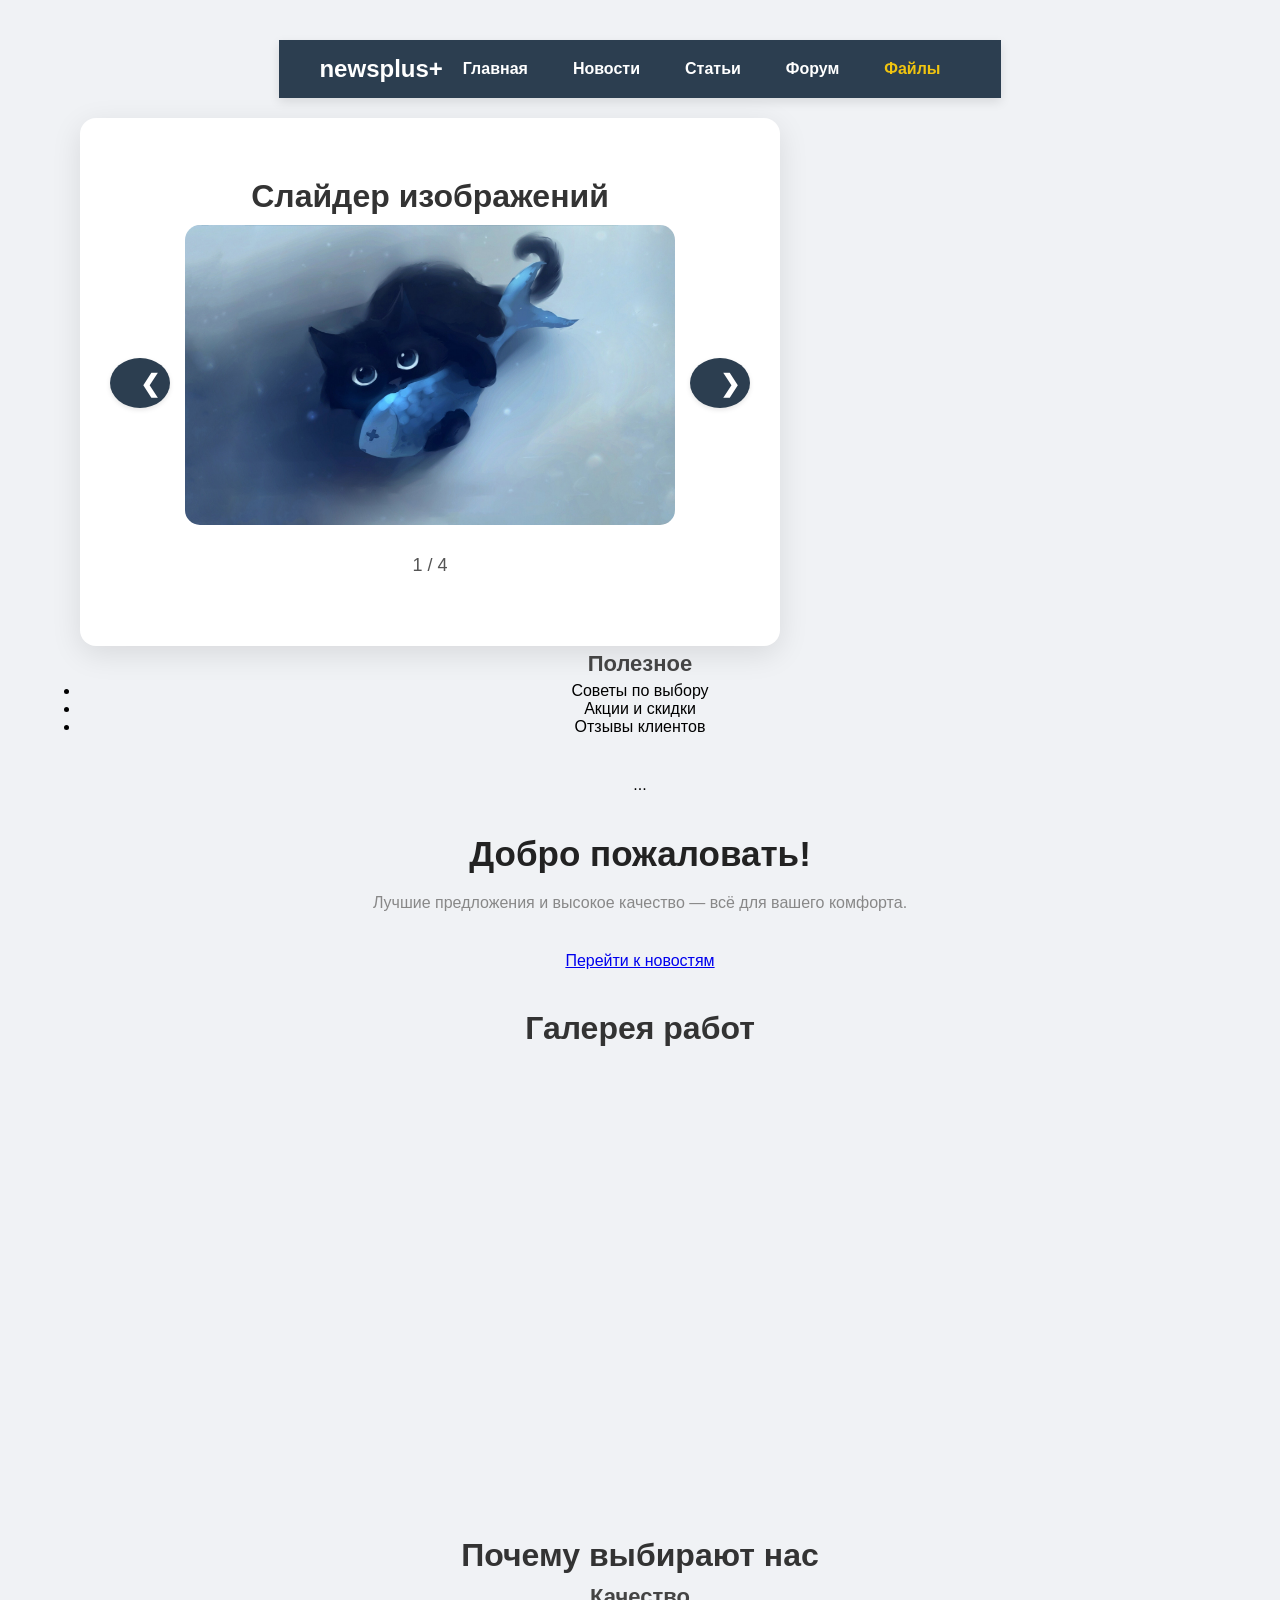
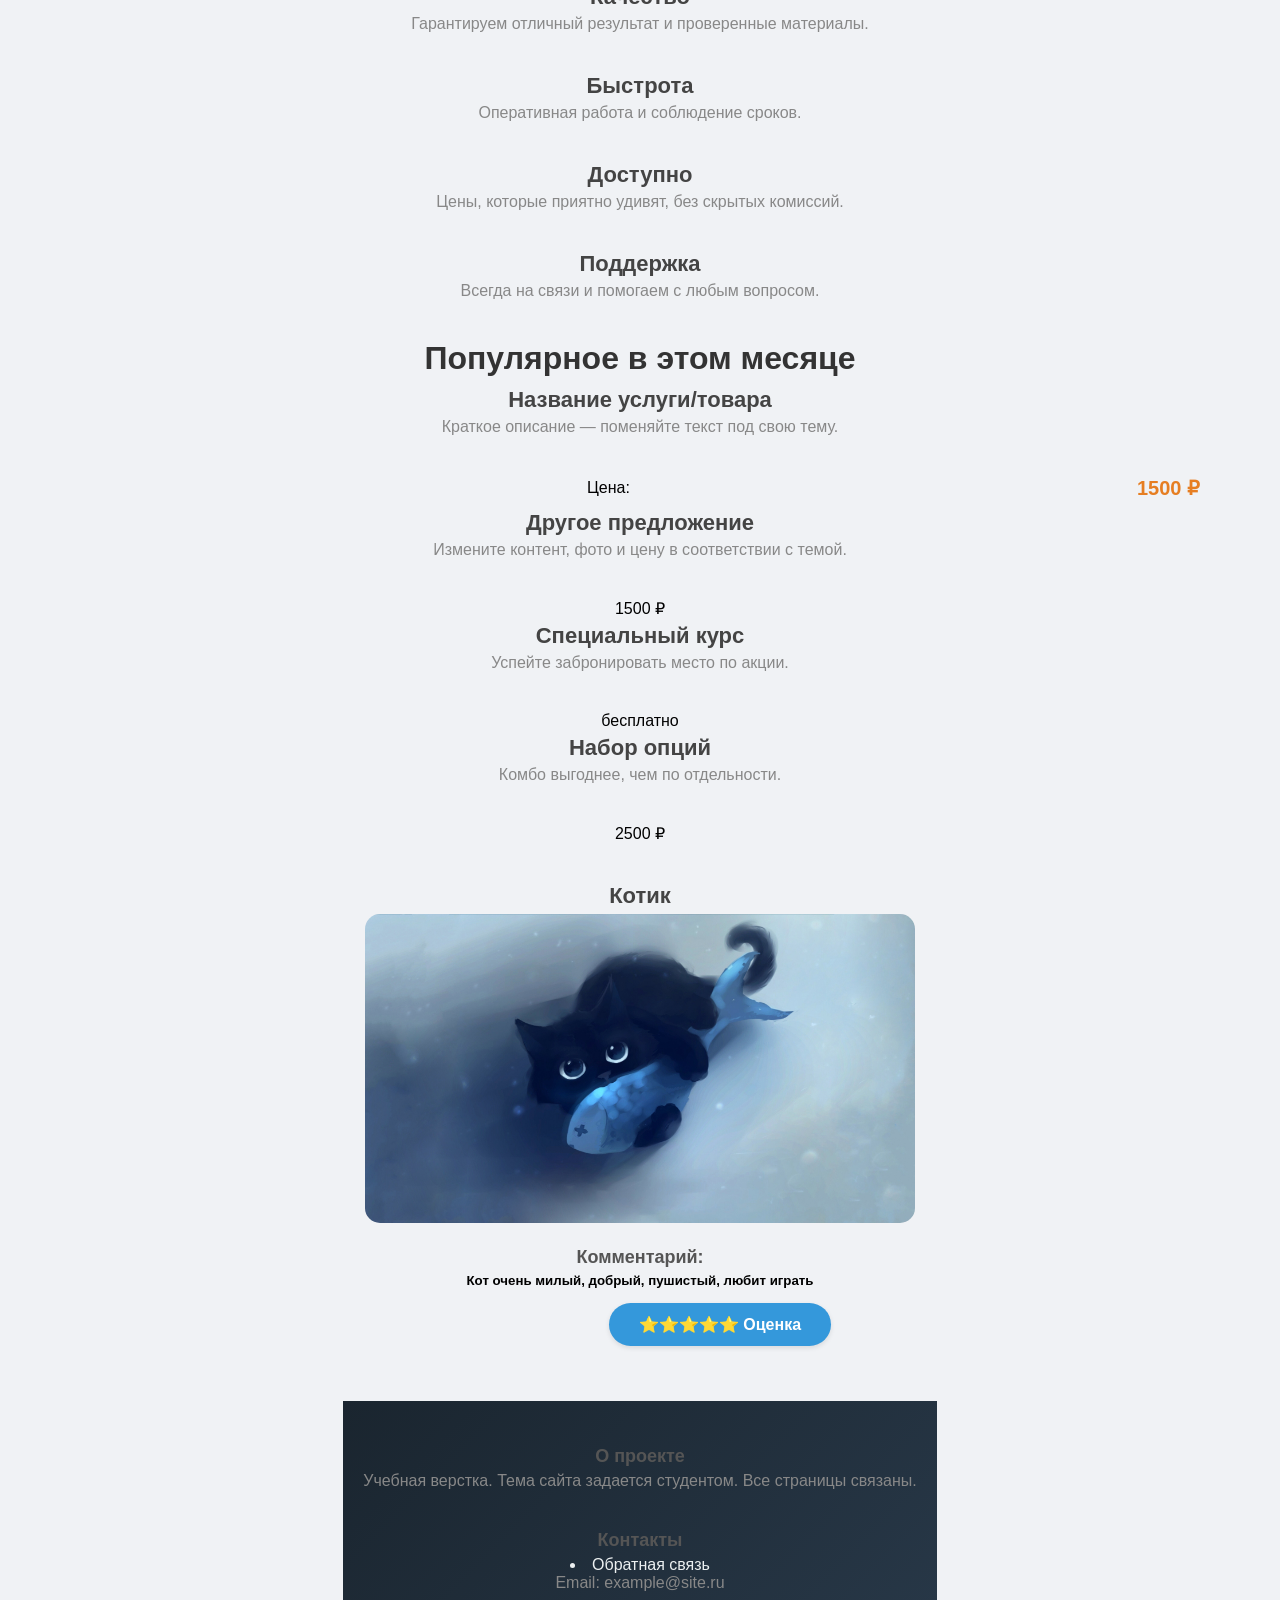
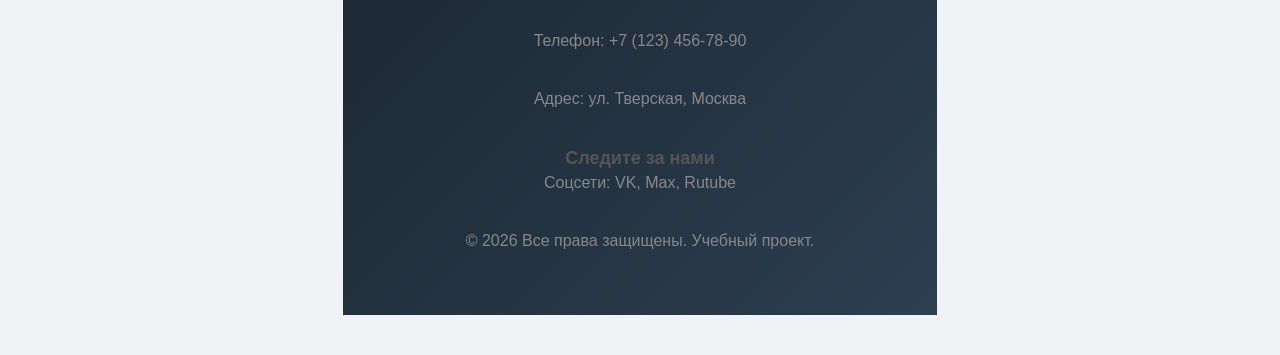
==== commit 96cb23ce: "добавление элементов дизайна и JS, изменение CSS" ====
--- a/index.html
+++ b/index.html
@@ -29,9 +29,17 @@
       </header>
 
     <main>
-        <section class="hero-section">...</section>
-    <section class="features-section">...</section>
-    <section class="popular-section">...</section>
+<div class="slider-container">
+        <h2>Слайдер изображений</h2>
+        <div class="slider">
+            <button class="slider-btn prev-btn" id="prevBtn">❮</button>
+            <div class="slider-image-wrapper">
+                <img src="" alt="Изображение 1" id="sliderImage">
+            </div>
+            <button class="slider-btn next-btn" id="nextBtn">❯</button>
+        </div>
+        <p class="image-counter" id="imageCounter">1 / 5</p>
+    </div>
     <aside class="sidebar-section">
         <h3>Полезное</h3>
         <ul>
@@ -167,5 +175,6 @@
             <p>&copy; 2026 Все права защищены. Учебный проект.</p>
         </div>
     </footer>
+    <script src="js/slider.js"></script>
 </body>
 </html>
--- a/css/style.css
+++ b/css/style.css
@@ -969,4 +969,332 @@
       transform: rotate(-45deg);
       top: 0;
     }
-  }+  }
+
+body {
+    font-family: Arial, sans-serif;
+    background: #f0f2f5;
+    display: flex;
+    justify-content: center;
+    align-items: center;
+    min-height: 100vh;
+    margin: 0;
+    padding: 20px;
+}
+
+.slider-container {
+    text-align: center;
+    background: white;
+    padding: 30px;
+    border-radius: 16px;
+    box-shadow: 0 8px 30px rgba(0,0,0,0.1);
+    max-width: 700px;
+    width: 100%;
+    margin-top: 20px;
+}
+
+.slider {
+    display: flex;
+    align-items: center;
+    gap: 15px;
+    justify-content: center;
+}
+
+.slider-image-wrapper {
+    flex: 1;
+    overflow: hidden;
+    border-radius: 12px;
+}
+
+.slider-image-wrapper img {
+    width: 100%;
+    height: 300px;
+    object-fit: cover;
+    display: block;
+    transition: opacity 0.3s;
+}
+
+.slider-btn {
+    background: #2c3e50;
+    color: white;
+    border: none;
+    width: 50px;
+    height: 50px;
+    border-radius: 50%;
+    font-size: 24px;
+    cursor: pointer;
+    transition: background 0.2s;
+}
+.logo{
+    margin-right: 20px;
+}
+.slider-btn:hover {
+    background: #3498db;
+}
+
+.image-counter {
+    margin-top: 15px;
+    font-size: 18px;
+    color: #555;
+}
+
+body {
+    font-family: Arial, sans-serif;
+    background: #f0f2f5;
+    display: flex;
+    justify-content: center;
+    align-items: center;
+    min-height: 100vh;
+    margin: 0;
+    padding: 20px;
+}
+
+.calculator-container {
+    background: white;
+    padding: 30px;
+    border-radius: 16px;
+    box-shadow: 0 8px 30px rgba(0,0,0,0.1);
+    max-width: 420px;
+    width: 100%;
+    text-align: center;
+}
+
+.input-group {
+    margin-bottom: 20px;
+    text-align: left;
+}
+
+.input-group label {
+    display: block;
+    font-weight: bold;
+    margin-bottom: 5px;
+    color: #333;
+}
+
+.input-group input {
+    width: 100%;
+    padding: 10px 15px;
+    border: 2px solid #e0e0e0;
+    border-radius: 8px;
+    font-size: 16px;
+    transition: border-color 0.2s;
+}
+
+.input-group input:focus {
+    outline: none;
+    border-color: #3498db;
+}
+
+button {
+    background: #3498db;
+    color: white;
+    border: none;
+    padding: 12px 30px;
+    border-radius: 30px;
+    font-size: 18px;
+    font-weight: bold;
+    cursor: pointer;
+    transition: background 0.2s;
+    width: 100%;
+}
+
+button:hover {
+    background: #2980b9;
+}
+
+.result {
+    margin-top: 20px;
+    padding: 15px;
+    background: #f8f9fa;
+    border-radius: 8px;
+}
+
+.result p {
+    margin: 8px 0;
+    font-size: 18px;
+}
+
+#finalPrice {
+    font-weight: bold;
+    font-size: 24px;
+    color: #e67e22;
+}
+
+#discountAmount {
+    font-weight: bold;
+    color: #2ecc71;
+}
+
+body {
+    font-family: Arial, sans-serif;
+    background: #f0f2f5;
+    padding: 40px 20px;
+    text-align: center;
+}
+
+h2 {
+    margin-bottom: 40px;
+    font-size: 32px;
+    color: #333;
+}
+
+.card-grid {
+    display: grid;
+    grid-template-columns: repeat(auto-fit, minmax(280px, 1fr));
+    gap: 30px;
+    max-width: 1200px;
+    margin: 0 auto;
+}
+
+/* Контейнер карточки */
+.flip-card {
+    background-color: transparent;
+    height: 380px;
+    perspective: 1000px;  /* Создаёт 3D-эффект */
+    cursor: pointer;
+    animation: fadeInUp 0.6s ease forwards;
+    opacity: 0;
+}
+
+@keyframes fadeInUp {
+    from {
+        opacity: 0;
+        transform: translateY(30px);
+    }
+    to {
+        opacity: 1;
+        transform: translateY(0);
+    }
+}
+
+/* Внутренний блок, который вращается */
+.flip-card-inner {
+    position: relative;
+    width: 100%;
+    height: 100%;
+    transition: transform 0.6s;
+    transform-style: preserve-3d;
+}
+
+/* Переворот при наведении (CSS-версия) */
+.flip-card:hover .flip-card-inner {
+    transform: rotateY(180deg);
+}
+
+/* Если используется класс flipped (для клика) */
+.flip-card.flipped .flip-card-inner {
+    transform: rotateY(180deg);
+}
+
+/* Передняя и задняя стороны карточки */
+.flip-card-front,
+.flip-card-back {
+    position: absolute;
+    width: 100%;
+    height: 100%;
+    backface-visibility: hidden;  /* Скрываем обратную сторону */
+    border-radius: 16px;
+    box-shadow: 0 8px 25px rgba(0,0,0,0.1);
+    display: flex;
+    flex-direction: column;
+    align-items: center;
+    justify-content: center;
+    padding: 30px;
+}
+
+.flip-card-front {
+    background: white;
+}
+
+.flip-card-back {
+    background: #2c3e50;
+    color: white;
+    transform: rotateY(180deg);
+}
+
+.flip-card-icon {
+    font-size: 64px;
+    margin-bottom: 15px;
+}
+
+.flip-card-front h3 {
+    font-size: 24px;
+    color: #333;
+}
+
+.flip-card-front p {
+    color: #888;
+    font-size: 14px;
+    margin-top: 8px;
+}
+
+.flip-card-back h3 {
+    font-size: 22px;
+    margin-bottom: 10px;
+}
+
+.flip-card-back p {
+    font-size: 15px;
+    color: #bdc3c7;
+    margin: 5px 0;
+}
+
+.flip-card-btn {
+    display: inline-block;
+    background: #3498db;
+    color: white;
+    padding: 10px 25px;
+    border-radius: 30px;
+    text-decoration: none;
+    margin-top: 15px;
+    transition: background 0.2s;
+}
+
+.flip-card-btn:hover {
+    background: #2980b9;
+}
+
+body {
+    font-family: Arial, sans-serif;
+    background: #f0f2f5;
+    padding: 40px 20px;
+    text-align: center;
+}
+
+h2 {
+    margin-bottom: 10px;
+    font-size: 32px;
+    color: #333;
+}
+
+p {
+    color: #888;
+    margin-bottom: 40px;
+}
+
+.gallery-grid {
+    display: grid;
+    grid-template-columns: repeat(auto-fit, minmax(200px, 1fr));
+    gap: 20px;
+    max-width: 1100px;
+    margin: 0 auto;
+}
+
+.gallery-item {
+    height: 200px;
+    border-radius: 12px;
+    display: flex;
+    align-items: center;
+    justify-content: center;
+    font-size: 32px;
+    font-weight: bold;
+    color: white;
+    opacity: 0;
+    transform: translateY(40px);
+    transition: opacity 0.6s ease, transform 0.6s ease;
+}
+
+.gallery-item.show {
+    opacity: 1;
+    transform: translateY(0);
+}
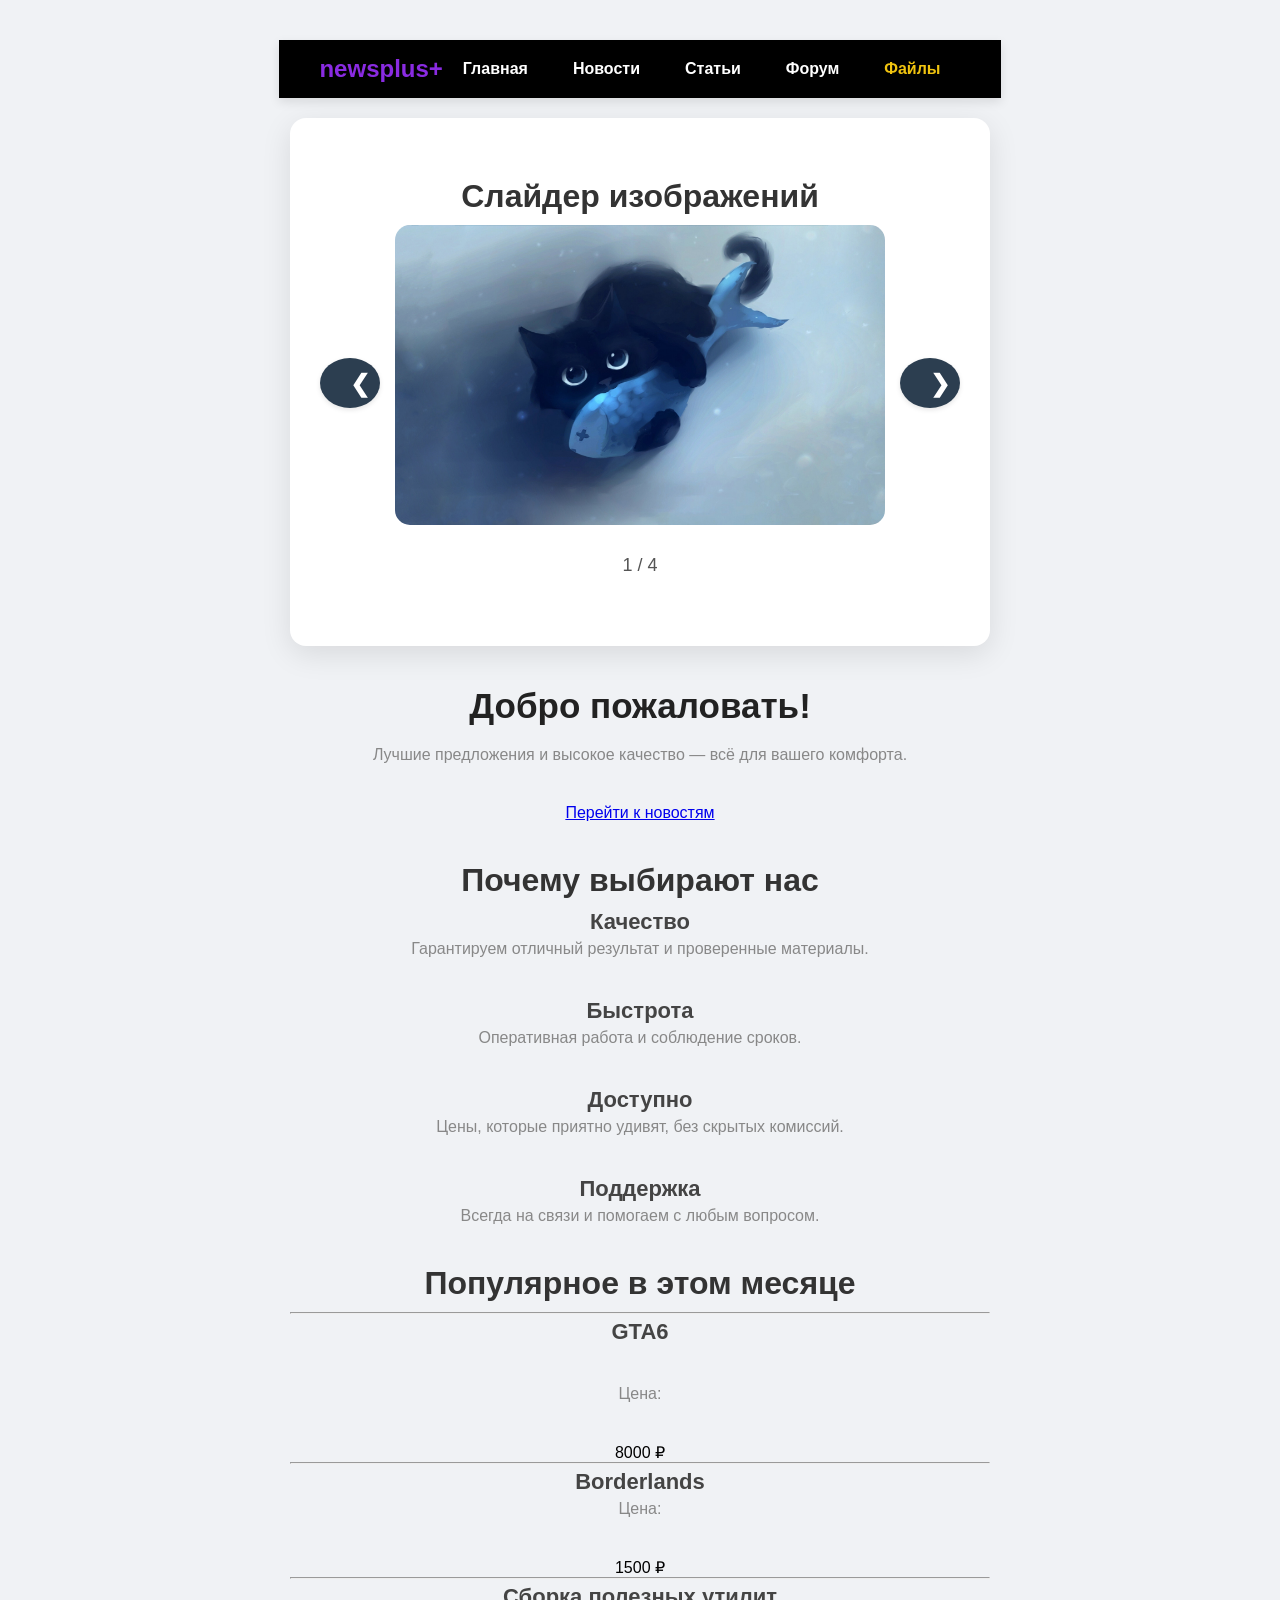
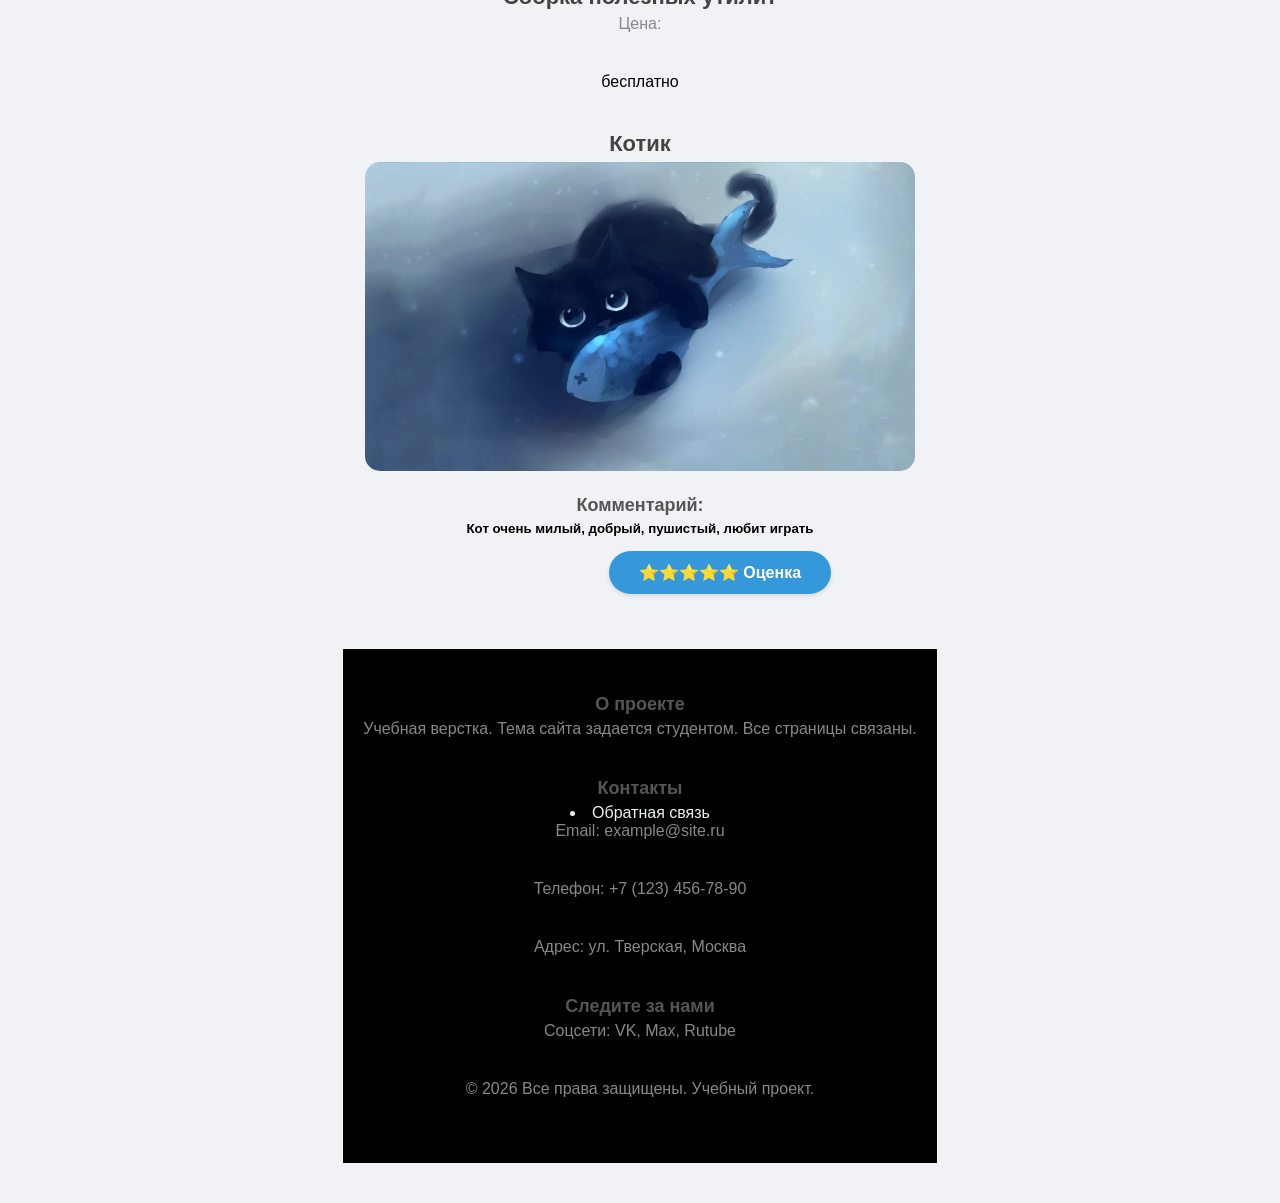
==== commit f9c737a3: "некоторые изменения" ====
--- a/index.html
+++ b/index.html
@@ -38,17 +38,8 @@
             </div>
             <button class="slider-btn next-btn" id="nextBtn">❯</button>
         </div>
-        <p class="image-counter" id="imageCounter">1 / 5</p>
+        <p class="image-counter" id="imageCounter">1 / 4</p>
     </div>
-    <aside class="sidebar-section">
-        <h3>Полезное</h3>
-        <ul>
-            <li>Советы по выбору</li>
-            <li>Акции и скидки</li>
-            <li>Отзывы клиентов</li>
-        </ul>
-    </aside>
-    <section class="gallery-section">...</section>
 
         <section>
             <div>
@@ -56,20 +47,7 @@
                 <p>Лучшие предложения и высокое качество — всё для вашего комфорта.</p>
                 <a href="mainnews.html">Перейти к новостям</a>
             </div>
-        </section>
-        <section class="gallery">
-            <div class="container">
-                <h2 class="section-title">Галерея работ</h2>
-                <div class="gallery-grid">
-                    <div class="gallery-item gallery-item-1">Фото 1</div>
-                    <div class="gallery-item gallery-item-2">Фото 2</div>
-                    <div class="gallery-item gallery-item-3">Фото 3</div>
-                    <div class="gallery-item gallery-item-4">Фото 4</div>
-                    <div class="gallery-item gallery-item-5">Фото 5</div>
-                    <div class="gallery-item gallery-item-6">Фото 6</div>
-                </div>
-            </div>
-        </section>        
+        </section>       
         <section>
             <div>
                 <h2>Почему выбирают нас</h2>
@@ -101,40 +79,35 @@
         <section>
             <div>
                 <h2>Популярное в этом месяце</h2>
+                <hr>
                 <div>
                     <div>
                         <div></div>
                         <div>
-                            <h3>Название услуги/товара</h3>
-                            <p>Краткое описание — поменяйте текст под свою тему.</p>
-                            <div class="product-details">
-                                <span class="label">Цена:</span>
-                                <span class="price">1500 ₽</span>
+                            <h3>GTA6</h3>
+                            <p></p>
+                            <div>
+                                <p>Цена:</p>
+                                <div>8000 ₽</div>
                             </div>                            
                         </div>
                     </div>
+                    <hr>
                     <div>
                         <div></div>
                         <div>
-                            <h3>Другое предложение</h3>
-                            <p>Измените контент, фото и цену в соответствии с темой.</p>
+                            <h3>Borderlands</h3>
+                            <p>Цена: </p>
                             <div>1500 ₽</div>
                         </div>
                     </div>
+                    <hr>
                     <div>
                         <div></div>
                         <div>
-                            <h3>Специальный курс</h3>
-                            <p>Успейте забронировать место по акции.</p>
+                            <h3>Сборка полезных утилит</h3>
+                            <p>Цена: </p>
                             <div>бесплатно</div>
-                        </div>
-                    </div>
-                    <div>
-                        <div></div>
-                        <div>
-                            <h3>Набор опций</h3>
-                            <p>Комбо выгоднее, чем по отдельности.</p>
-                            <div>2500 ₽</div>
                         </div>
                     </div>
                 </div>
--- a/css/style.css
+++ b/css/style.css
@@ -37,7 +37,7 @@
 
 /* Шапка сайта */
 header {
-    background-color: #2c3e50;
+    background-color: #000000;
     padding: 15px 20px;
     box-shadow: 0 4px 10px rgba(0, 0, 0, 0.1);  /* тень под шапкой */
     position: sticky;
@@ -617,8 +617,7 @@
 
 /* Подвал */
 footer {
-    background-color: #2c3e50;
-    background: linear-gradient(135deg, #1a252f 0%, #2c3e50 100%);
+    background-color: #000000;
     color: #ecf0f1;
     padding: 40px 20px 25px;
     margin-top: 50px;
@@ -1027,6 +1026,7 @@
 }
 .logo{
     margin-right: 20px;
+    color: blueviolet;
 }
 .slider-btn:hover {
     background: #3498db;
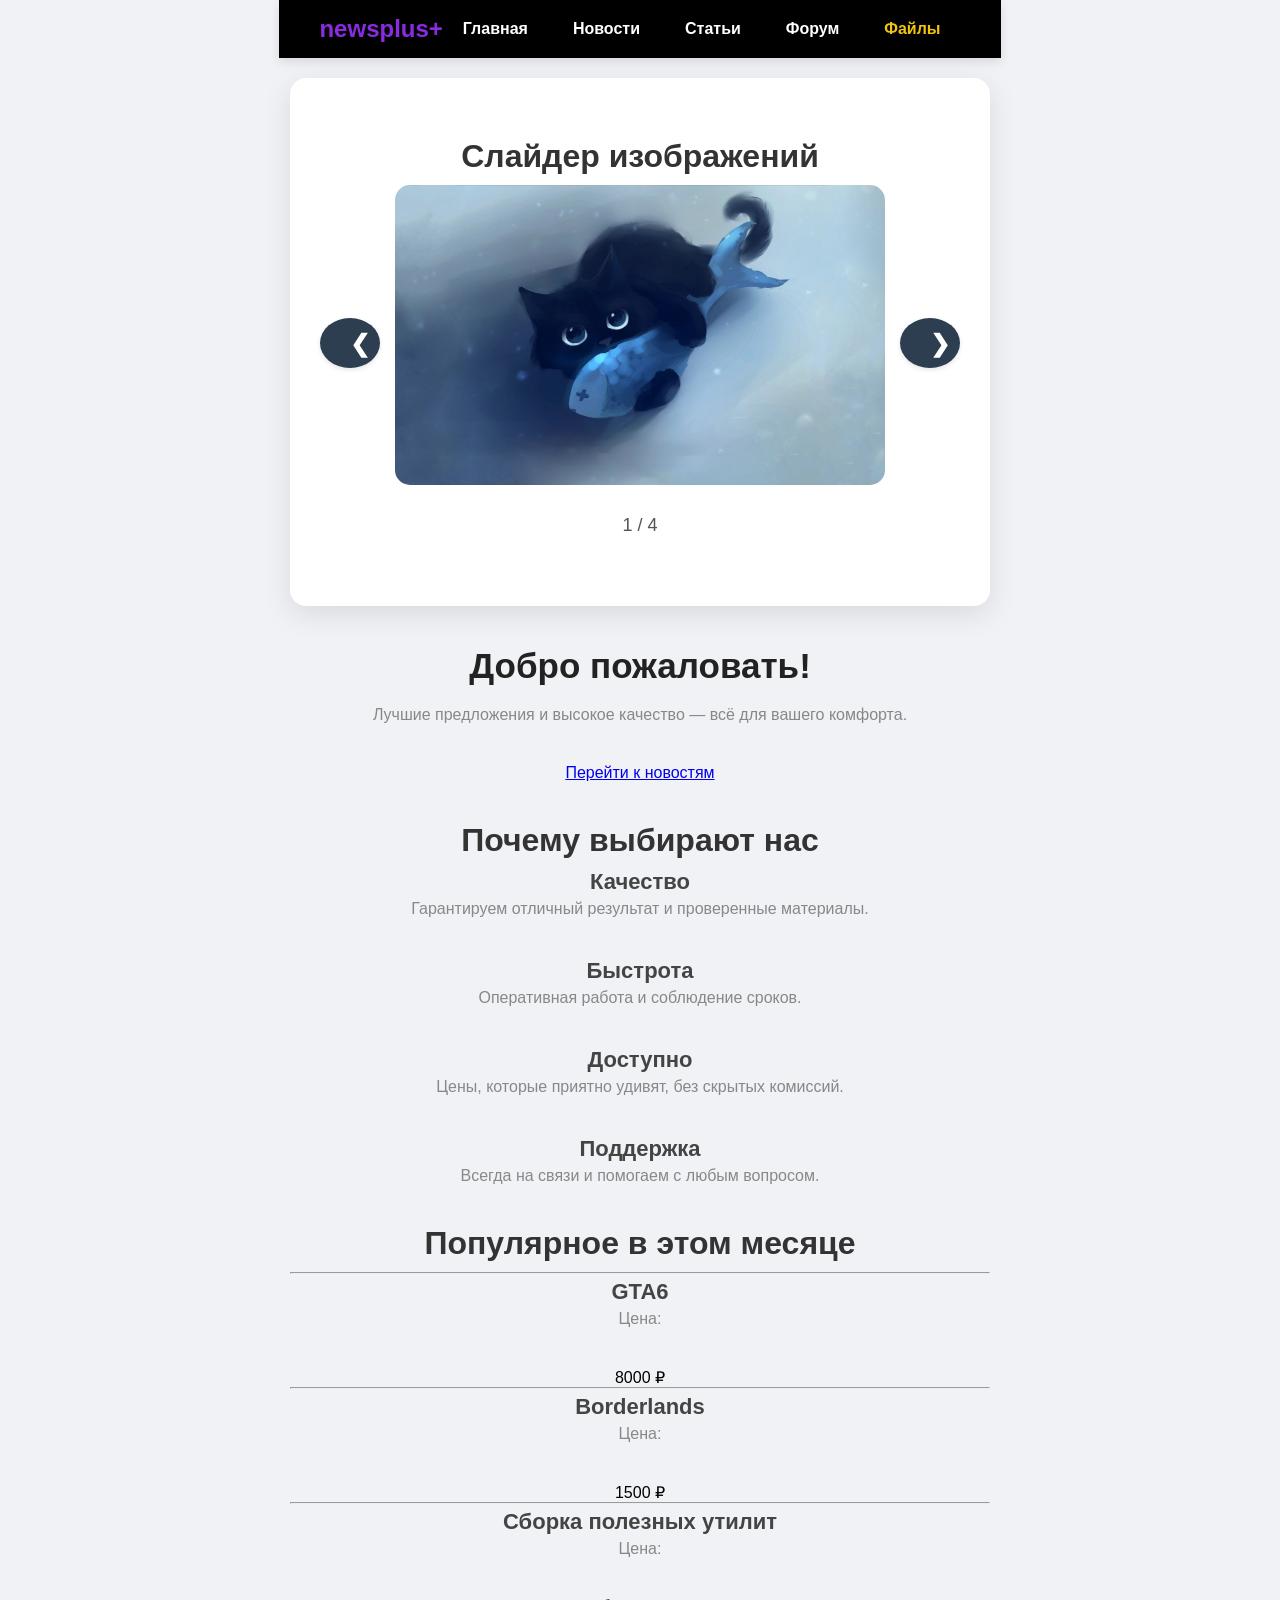
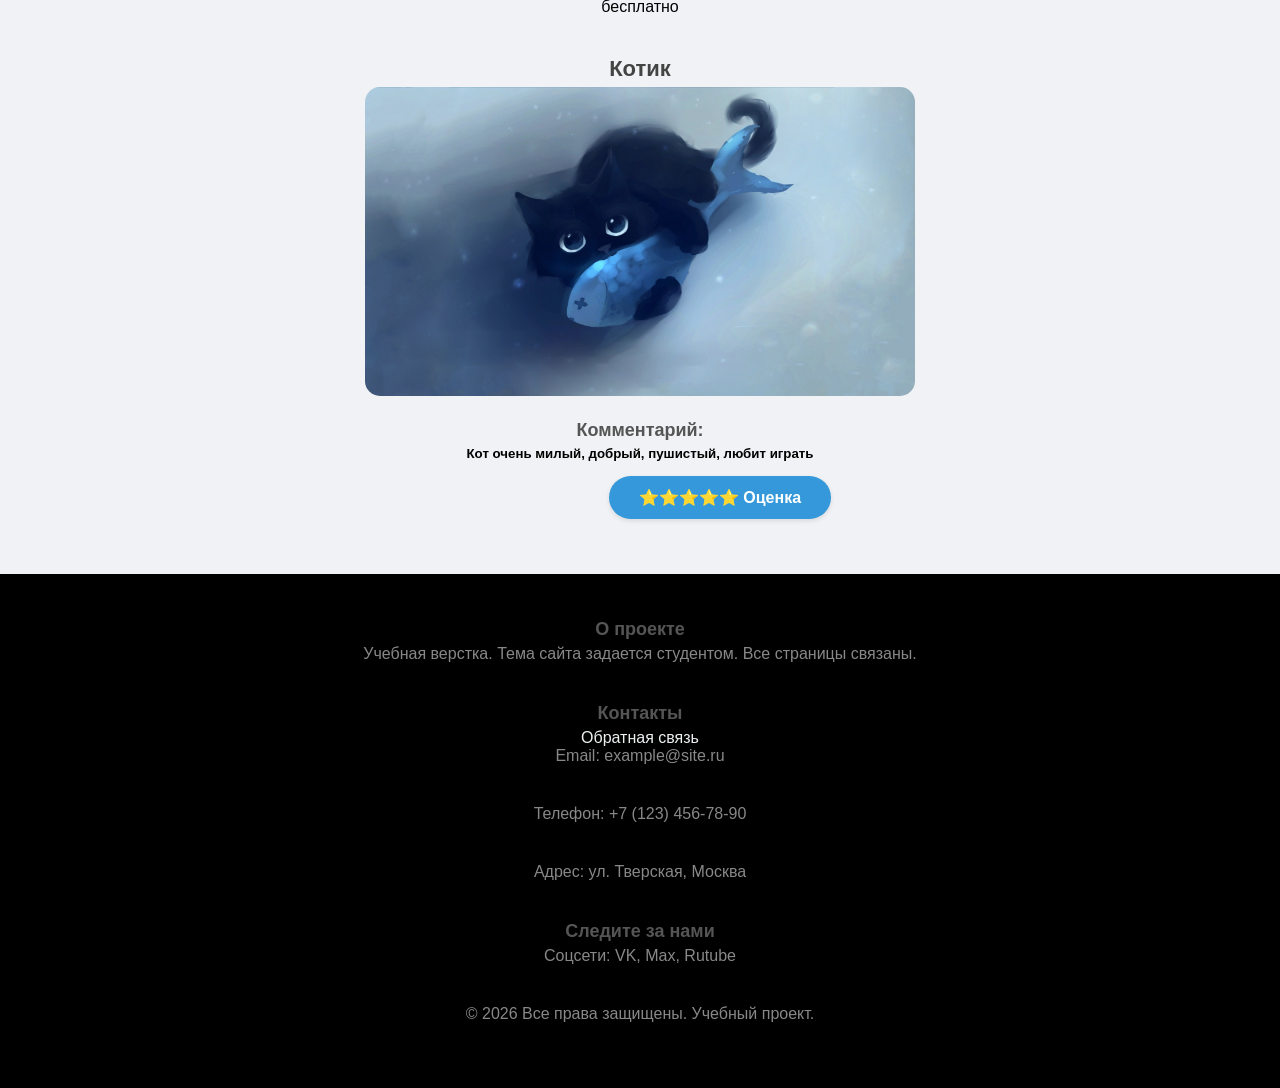
==== commit 7e3e4e92: "few features" ====
--- a/index.html
+++ b/index.html
@@ -42,111 +42,58 @@
     </div>
 
         <section>
-            <div>
                 <h1>Добро пожаловать!</h1>
                 <p>Лучшие предложения и высокое качество — всё для вашего комфорта.</p>
                 <a href="mainnews.html">Перейти к новостям</a>
-            </div>
         </section>       
         <section>
-            <div>
                 <h2>Почему выбирают нас</h2>
-                <div>
-                    <div>
-                        <div></div>
                         <h3>Качество</h3>
                         <p>Гарантируем отличный результат и проверенные материалы.</p>
-                    </div>
-                    <div>
-                        <div></div>
                         <h3>Быстрота</h3>
                         <p>Оперативная работа и соблюдение сроков.</p>
-                    </div>
-                    <div>
                         <div></div>
                         <h3>Доступно</h3>
                         <p>Цены, которые приятно удивят, без скрытых комиссий.</p>
-                    </div>
-                    <div>
                         <div></div>
                         <h3>Поддержка</h3>
                         <p>Всегда на связи и помогаем с любым вопросом.</p>
-                    </div>
-                </div>
-            </div>
         </section>
-
         <section>
-            <div>
                 <h2>Популярное в этом месяце</h2>
                 <hr>
-                <div>
-                    <div>
-                        <div></div>
-                        <div>
                             <h3>GTA6</h3>
-                            <p></p>
-                            <div>
                                 <p>Цена:</p>
                                 <div>8000 ₽</div>
-                            </div>                            
-                        </div>
-                    </div>
                     <hr>
-                    <div>
-                        <div></div>
-                        <div>
                             <h3>Borderlands</h3>
                             <p>Цена: </p>
                             <div>1500 ₽</div>
-                        </div>
-                    </div>
                     <hr>
-                    <div>
-                        <div></div>
-                        <div>
                             <h3>Сборка полезных утилит</h3>
                             <p>Цена: </p>
                             <div>бесплатно</div>
-                        </div>
-                    </div>
-                </div>
-            </div>
         </section>
         <sectionotz>
             <div class="divaa">
                     <h3>Котик</h3>
                     <img src="img/catt.jpg">
-                    <h4>
-                        Комментарий:
-                    </h4>
-                    <h5>Кот очень милый, добрый, пушистый, любит играть<br><br><a class="button" href="index.html">⭐⭐⭐⭐⭐ Оценка</a></h5>
-                    
+                    <h4>Комментарий:</h4>
+                    <h5>Кот очень милый, добрый, пушистый, любит играть<br><br><a class="button" href="index.html">⭐⭐⭐⭐⭐ Оценка</a></h5>  
             </div>
         </sectionotz>
     </main>
-
     <footer>
-        <div>
-            <div>
                 <h4>О проекте</h4>
                 <p>Учебная верстка. Тема сайта задается студентом. Все страницы связаны.</p>
-            </div>
-            <div>
                 <h4>Контакты</h4>
-                <li><a href="adreklama.html">Обратная связь</a></li>
+                <a href="adreklama.html">Обратная связь</a>
                 <p>Email: example@site.ru</p>
                 <p>Телефон: +7 (123) 456-78-90</p>
                 <p>Адрес: ул. Тверская, Москва</p>
-            </div>
-            <div>
                 <h4>Следите за нами</h4>
                 <p>Соцсети: VK, Max, Rutube</p>
-            </div>
-        </div>
-        <div>
             <p>&copy; 2026 Все права защищены. Учебный проект.</p>
-        </div>
     </footer>
     <script src="js/slider.js"></script>
 </body>
--- a/css/style.css
+++ b/css/style.css
@@ -412,7 +412,7 @@
     align-items: center;
     display: flex;
     flex-direction: column;
-    padding-top: 20px;
+    /* padding-top: 20px; */
     background-color: #f4f4f4;
 }
 h3, h5 {
@@ -922,7 +922,7 @@
       top: 100%;
       left: 0;
       right: 0;
-      background: #2c3e50;
+      background: #000000;
       box-shadow: 0 4px 10px rgba(0, 0, 0, 0.1);
       display: none; /* скрываем по умолчанию */
       z-index: 99;
@@ -978,7 +978,7 @@
     align-items: center;
     min-height: 100vh;
     margin: 0;
-    padding: 20px;
+    /* padding: 20px; */
 }
 
 .slider-container {
@@ -1046,7 +1046,7 @@
     align-items: center;
     min-height: 100vh;
     margin: 0;
-    padding: 20px;
+    /* padding: 20px; */
 }
 
 .calculator-container {
@@ -1128,7 +1128,7 @@
 body {
     font-family: Arial, sans-serif;
     background: #f0f2f5;
-    padding: 40px 20px;
+    /* padding: 40px 20px; */
     text-align: center;
 }
 
@@ -1257,7 +1257,7 @@
 body {
     font-family: Arial, sans-serif;
     background: #f0f2f5;
-    padding: 40px 20px;
+    /* padding: 40px 20px; */
     text-align: center;
 }
 
@@ -1297,4 +1297,8 @@
 .gallery-item.show {
     opacity: 1;
     transform: translateY(0);
+}
+
+html, body, footer {
+    width: 100%!important;
 }
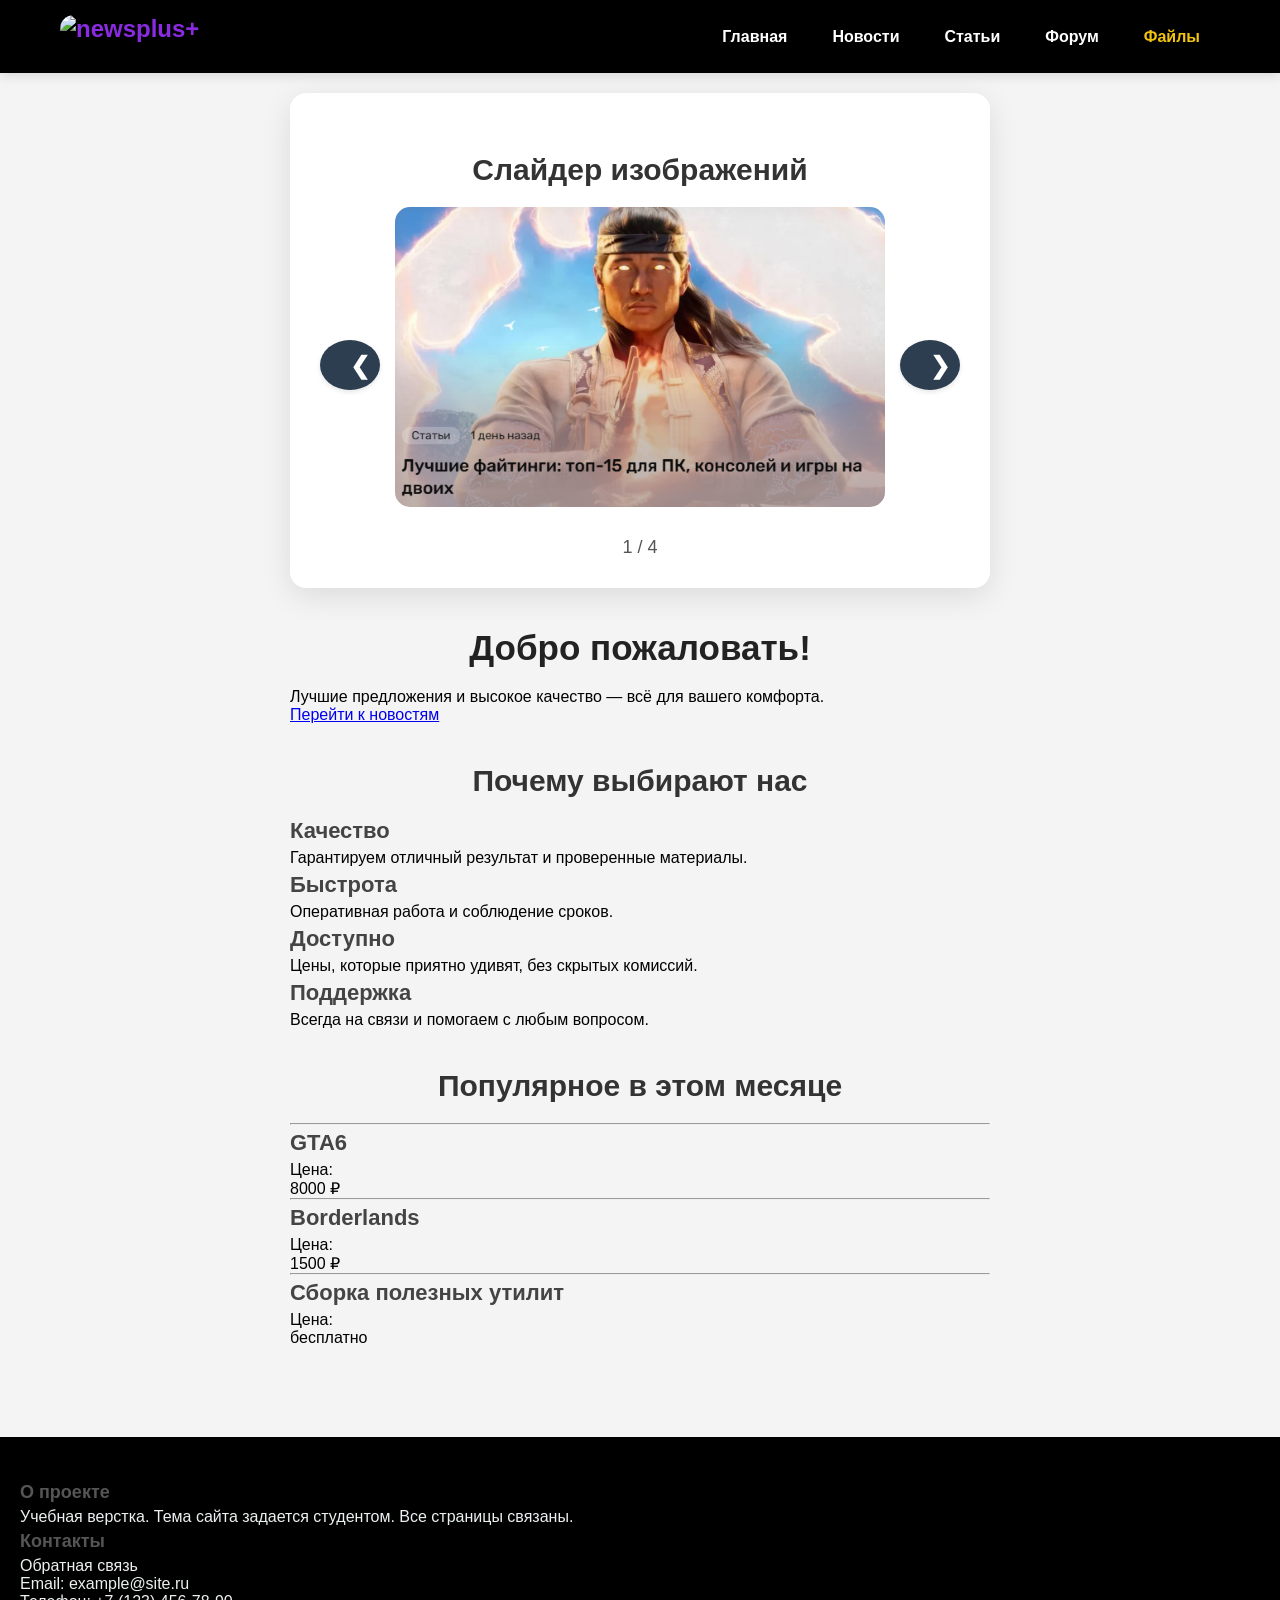
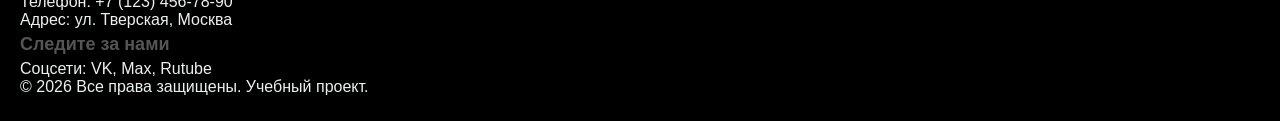
==== commit 08902fb9: "редактирование чево то там" ====
--- a/index.html
+++ b/index.html
@@ -9,13 +9,13 @@
 <body>
     <header>
         <div class="container">
-          <a href="index.html" class="logo">newsplus+</a>
-      
+          <a href="index.html" class="logo">
+            <img src="путь/к/logo.png" alt="newsplus+">
+          </a>
           <input type="checkbox" id="menu-toggle" class="menu-toggle">
           <label for="menu-toggle" class="menu-icon">
             <span class="burger"></span>
           </label>
-      
           <nav class="nav-menu">
             <ul class="nav-list">
               <li><a href="index.html">Главная</a></li>
@@ -27,7 +27,6 @@
           </nav>
         </div>
       </header>
-
     <main>
 <div class="slider-container">
         <h2>Слайдер изображений</h2>
@@ -40,7 +39,6 @@
         </div>
         <p class="image-counter" id="imageCounter">1 / 4</p>
     </div>
-
         <section>
                 <h1>Добро пожаловать!</h1>
                 <p>Лучшие предложения и высокое качество — всё для вашего комфорта.</p>
@@ -74,14 +72,6 @@
                             <p>Цена: </p>
                             <div>бесплатно</div>
         </section>
-        <sectionotz>
-            <div class="divaa">
-                    <h3>Котик</h3>
-                    <img src="img/catt.jpg">
-                    <h4>Комментарий:</h4>
-                    <h5>Кот очень милый, добрый, пушистый, любит играть<br><br><a class="button" href="index.html">⭐⭐⭐⭐⭐ Оценка</a></h5>  
-            </div>
-        </sectionotz>
     </main>
     <footer>
                 <h4>О проекте</h4>
--- a/css/style.css
+++ b/css/style.css
@@ -2,6 +2,26 @@
     margin: 0;
     padding: 0;
     box-sizing: border-box;
+}
+
+/* Базовые стили */
+body {
+    font-family: Arial, sans-serif;
+    background: #f4f4f4;
+    display: flex;
+    flex-direction: column;
+    align-items: center;
+    min-height: 100vh;
+    margin: 0;
+}
+
+img {
+    width: 100%;
+    max-width: 550px;
+    height: auto;
+    border-radius: 15px;
+    object-fit: cover;
+    margin-bottom: 15px;
 }
 
 /* Заголовки */
@@ -21,28 +41,45 @@
     margin-bottom: 20px;
 }
 
+h3,
+h4,
+h5 {
+    word-wrap: break-word;
+}
+
 h3 {
     font-size: 22px;
     color: #444444;
-    margin-top: 10px;
-    margin-bottom: 10px;
+    margin: 5px 0;
 }
 
 h4 {
     font-size: 18px;
     color: #555555;
-    margin-top: 10px;
-    margin-bottom: 10px;
+    margin: 5px 0;
+}
+
+h5 {
+    margin: 5px 0;
+}
+
+/* Контейнер */
+.container {
+    max-width: 1200px;
+    margin: 0 auto;
+    padding: 0 20px;
 }
 
 /* Шапка сайта */
 header {
     background-color: #000000;
     padding: 15px 20px;
-    box-shadow: 0 4px 10px rgba(0, 0, 0, 0.1);  /* тень под шапкой */
+    box-shadow: 0 4px 10px rgba(0, 0, 0, 0.1);
     position: sticky;
     top: 0;
-}
+    width: 100%;
+}
+
 header .container {
     display: flex;
     justify-content: space-between;
@@ -50,53 +87,39 @@
     flex-wrap: wrap;
 }
 
-@media (max-width: 768px) {
-    header .container {
-        flex-direction: column;
-        gap: 15px;
-    }
-}
-
-
 header a {
     color: white;
-    text-decoration: none;         /* убираем подчёркивание у ссылок */
+    text-decoration: none;
     font-weight: bold;
 }
 
-/* Логотип */
 header > div > a:first-child {
     font-size: 24px;
 }
 
-/* Список навигации
-nav ul {
+/* Навигация */
+.nav-list {
     display: flex;
     gap: 25px;
     list-style: none;
     margin: 0;
     padding: 0;
-} */
-
-/* На телефонах и планшетах — вертикальное */
-@media (max-width: 768px) {
-    nav ul {
-        flex-direction: column;
-        align-items: center;
-        gap: 10px;
-        width: 100%;
-    }
-    /* nav ul li {
-        width: 100%;
-        text-align: center;
-    } */
-    /* nav ul li a {
-        display: block;
-        padding: 8px 0;
-        width: 100%;
-    } */
-}
-
+}
+
+.nav-list li {
+    display: inline-block;
+    margin-right: 20px;
+}
+
+.nav-list a {
+    color: white;
+    text-decoration: none;
+    font-weight: bold;
+}
+
+.nav-list a:hover {
+    text-decoration: underline;
+}
 
 .nav-list a.active {
     color: #f1c40f;
@@ -104,106 +127,132 @@
     padding-bottom: 5px;
 }
 
-
-/* nav ul li {
-    display: inline-block;
-    margin-right: 20px;
-} 
-*/
-
-nav ul li a:hover {
-    text-decoration: underline;    /* подчёркивание при наведении */
-}
-
-/* Первый пункт меню */
 nav ul li:first-child a {
     font-weight: bold;
 }
 
-/* Последний пункт меню */
 nav ul li:last-child a {
     color: #f1c40f;
 }
 
-/* Для каждого второго пункта (чётного) */
 nav ul li:nth-child(even) a:hover {
     color: #f39c12;
 }
 
-/* Кнопка */
-.btn, button, .button {
+/* Бургер-меню */
+.menu-toggle {
+    display: none;
+}
+
+.menu-icon {
+    cursor: pointer;
+    display: none;
+    padding: 10px;
+    z-index: 100;
+}
+
+.burger {
+    display: block;
+    width: 30px;
+    height: 3px;
+    background-color: white;
+    position: relative;
+    transition: all 0.3s ease;
+}
+
+.burger::before,
+.burger::after {
+    content: "";
+    display: block;
+    width: 100%;
+    height: 100%;
+    background-color: inherit;
+    position: absolute;
+}
+
+.burger::before {
+    top: -8px;
+}
+
+.burger::after {
+    top: 8px;
+}
+
+/* Навигация (мобильная/десктоп) */
+.nav-menu {
+    position: static;
+    background: transparent;
+    box-shadow: none;
+    display: block;
+}
+
+/* Кнопки */
+.btn,
+button,
+.button {
     display: inline-block;
     background-color: #3498db;
     color: white;
-    padding: 12px 30px;        /* увеличили отступы */
-    border: none;              /* убираем стандартную рамку у кнопок */
-    border-radius: 30px;       /* более скруглённые углы */
+    padding: 12px 30px;
+    border: none;
+    border-radius: 30px;
     text-decoration: none;
     font-weight: bold;
     font-size: 16px;
     transition: all 0.25s ease;
     box-shadow: 0 2px 5px rgba(0, 0, 0, 0.1);
-}
-
-.btn:hover, button:hover, .button:hover {
+    cursor: pointer;
+}
+
+.btn:hover,
+button:hover,
+.button:hover {
     background-color: #2980b9;
     box-shadow: 0 4px 10px rgba(0, 0, 0, 0.15);
 }
 
-.btn:active, button:active, .button:active {
-    transform: scale(0.97);   /* эффект нажатия */
-}
-
-.gallery-card {
-    display: flex;
-    flex-direction: column;
-    align-items: center;
+.btn:active,
+button:active,
+.button:active {
+    transform: scale(0.97);
+}
+
+/* Секции */
+section {
+    transition: opacity 0.5s;
+    margin-top: 40px;
+    margin-bottom: 40px;
+    width: 100%;
+}
+
+section:hover {
+    opacity: 0.98;
+}
+
+/* Hero */
+.hero {
+    background: linear-gradient(135deg, rgba(0, 0, 0, 0.6) 0%, rgba(0, 0, 0, 0.3) 100%), url('https://via.placeholder.com/1920x600?text=Hero+Background');
+    background-size: cover;
+    background-position: center;
+    padding: 80px 0;
     text-align: center;
-}
-
-.gallery-grid {
-    display: grid;
-    gap: 15px;
-    grid-template-columns: repeat(2, 1fr);
-}
-
-.gallery-item {
-    background: #e0e0e0;
-    height: 150px;
-    border-radius: 8px;
-    display: flex;
-    align-items: center;
-    justify-content: center;
-    font-size: 40px;
-    transition: 0.3s;
-}
-
-.gallery-item:hover {
-    transform: scale(1.02);
-}
-
-/* Планшеты: 3 колонки */
-@media (min-width: 600px) {
-    .gallery-grid {
-        grid-template-columns: repeat(3, 1fr);
-    }
-    .gallery-item {
-        height: 200px;
-    }
-}
-
-/* Десктопы: 4 колонки */
-@media (min-width: 1024px) {
-    .gallery-grid {
-        grid-template-columns: repeat(4, 1fr);
-    }
-    .gallery-item {
-        height: 250px;
-    }
-}
-
-
-/* Основной макет главной страницы через grid-areas */
+    color: white;
+}
+
+.hero h1,
+.hero p {
+    color: white;
+}
+
+.hero .btn {
+    background-color: #e67e22;
+}
+
+.hero .btn:hover {
+    background-color: #d35400;
+}
+
+/* Основной макет */
 .page-layout {
     display: grid;
     grid-template-areas:
@@ -213,331 +262,51 @@
         "gallery gallery";
     grid-template-columns: 2fr 1fr;
     gap: 40px;
-}
-
-.hero-section { grid-area: hero; }
-.features-section { grid-area: features; }
-.popular-section { grid-area: popular; }
-.sidebar-section { grid-area: sidebar; }
-.gallery-section { grid-area: gallery; }
-
-@media (min-width: 600px) {
-    .cards-grid {
-        grid-template-columns: repeat(2, 1fr); /* 2 колонки на планшете */
-    }
-}
-@media (min-width: 1024px) {
-    .cards-grid {
-        grid-template-columns: repeat(3, 1fr); /* 3 колонки на десктопе */
-    }
-}
-
-@media (min-width: 768px) {
-    .product-card {
-        flex-direction: row;
-        align-items: center;
-    }
-    .product-card .card-img {
-        flex: 0 0 200px; /* фиксированная ширина */
-        height: 200px;
-    }
-    .product-card .card-content {
-        flex: 1;
-        padding: 20px;
-    }
-}
-@media (max-width: 480px) {
-    .product-card .card-content {
-        padding: 12px;
-    }
-    .product-card .card-img {
-        height: 140px;
-    }
-}
-
-
-@media (max-width: 768px) {
-    .page-layout {
-        grid-template-areas:
-            "hero"
-            "features"
-            "popular"
-            "sidebar"
-            "gallery";
-        grid-template-columns: 1fr;
-    }
-    body {
-        font-size: 14px;
-    }
-    h1 {
-        font-size: 26px;
-    }
-    h2 {
-        font-size: 20px;
-    }
-    .hero {
-        padding: 40px 0;
-    }
-    .hero h1 {
-        font-size: 24px;
-    }
-    .hero p {
-        font-size: 16px;
-    }
-    .container {
-        padding: 0 12px;
-    }
-}
-
-@media (max-width: 1024px) {
-    h1 {
-        font-size: 30px;
-    }
-    h2 {
-        font-size: 24px;
-    }
-    .container {
-        padding: 0 15px;
-    }
-}
-
-@media (max-width: 480px) {
-    h1 {
-        font-size: 20px;
-    }
-    h2 {
-        font-size: 18px;
-    }
-    .hero h1 {
-        font-size: 20px;
-    }
-    .hero p {
-        font-size: 14px;
-    }
-    .btn {
-        padding: 8px 20px;
-        font-size: 14px;
-    }
-}
-
-
-/* Вложенная сетка внутри карточки */
-.product-details {
-    display: grid;
-    grid-template-columns: 1fr auto;
-    align-items: center;
-    margin: 10px 0;
-}
-
-.product-details .price {
-    margin: 0;
-    text-align: right;
-}
-
-.social-links {
-    display: grid;
-    grid-template-columns: repeat(4, 1fr);
-    gap: 15px;
-    margin-top: 15px;
-}
-
-.social-icon {
-    background-color: #3d566e;
-    padding: 10px;
-    text-align: center;
-    border-radius: 50%;
-    transition: all 0.2s;
-}
-
-.pinterest-grid {
-    display: grid;
-    grid-template-columns: repeat(auto-fill, minmax(200px, 1fr));
-    grid-auto-rows: 10px;
-    gap: 15px;
-}
-
-.pinterest-item {
-    background-color: #3498db;
-    border-radius: 8px;
-    padding: 15px;
-    color: white;
-    grid-row-end: span 20;
-}
-
-.gallery-item {
-    background-color: #3498db;
-    color: white;
-    display: flex;
-    align-items: center;
-    justify-content: center;
-    border-radius: 8px;
-    font-size: 18px;
-    font-weight: bold;
-}
-
-/* Растягиваем некоторые элементы на несколько колонок/строк */
-.gallery-item-1 {
-    grid-column: span 2;
-    grid-row: span 2;
-    background-color: #e74c3c;
-}
-
-.gallery-item-3 {
-    grid-column: span 2;
-    background-color: #2ecc71;
-}
-
-.gallery-item-5 {
-    grid-row: span 2;
-    background-color: #f39c12;
-}
-
-/* Сетка каталога на Grid */
-.cards-grid {
+    width: 100%;
+}
+
+.hero-section {
+    grid-area: hero;
+}
+
+.features-section {
+    grid-area: features;
+}
+
+.popular-section {
+    grid-area: popular;
+}
+
+.sidebar-section {
+    grid-area: sidebar;
+}
+
+.gallery-section {
+    grid-area: gallery;
+}
+
+/* Сетки */
+.cards-grid,
+.features-grid,
+.popular-grid {
     display: grid;
     gap: 20px;
-    grid-template-columns: 1fr; 
-}
-
-img{
-    width: 100%;
-    max-width: 550px;
-    height: auto;
-    border-radius: 15px;
-    object-fit: cover;
-    margin-bottom: 15px;
-}
-body {
-    font-family: Arial, sans-serif;
-    align-items: center;
-    display: flex;
-    flex-direction: column;
-    /* padding-top: 20px; */
-    background-color: #f4f4f4;
-}
-h3, h5 {
-    margin: 5px 0;
-    word-wrap: break-word; /* Перенос длинных слов, если они не влезают */
-}
-h4 {
-    margin: 5px 0;
-    word-wrap: break-word; /* Перенос длинных слов, если они не влезают */
-}
-.button{
-    margin-left: 160px;
-}
-
-.divaa:hover{
-    box-shadow: 0 4px 10px rgba(0, 0, 0, 0.15);
-    padding: 5px;
-    border-radius: 15px;
-}
-
-.product-card {
-    display: flex;
-    flex-direction: column;
-    background: white;
-    border-radius: 12px;
-    border: 1px solid #e0e0e0;
-    overflow: hidden;
-}
-
-/* Чтобы кнопка была внизу */
-.product-card .card-content {
-    flex: 1;
-    display: flex;
-    flex-direction: column;
-    padding: 15px;
-}
-
-.product-card .price {
-    margin-top: auto;
-}
-.social-grid {
-    display: grid;
-    grid-template-columns: repeat(2, 1fr);
-    gap: 10px;
-    margin-top: 10px;
-}
-
-.social-grid a {
-    background-color: #3d566e;
-    padding: 8px 12px;
-    text-align: center;
-    border-radius: 6px;
-    transition: background-color 0.2s;
-}
-
-.social-grid a:hover {
-    background-color: #f1c40f;
-    color: #2c3e50;
+}
+
+.cards-grid {
+    grid-template-columns: 1fr;
 }
 
 .features-grid {
-    display: grid;
-    gap: 20px;
     grid-template-columns: 1fr;
 }
-@media (min-width: 1200px) {
-    .product-card {
-        flex-direction: row;
-        align-items: center;
-    }
-    .product-card .card-img {
-        flex: 0 0 300px; /* фиксированная ширина */
-        height: 300px;
-    }
-    .product-card .card-content {
-        flex: 1;
-        padding: 25px;
-    }
-    .gallery-grid {
-        grid-template-columns: repeat(4, 1fr);
-    }
-    .gallery-item {
-        height: 275px;
-    }
-
-
-    h1 {
-        font-size: 35px;
-    }
-    h2 {
-        font-size: 30px;
-    }
-    .hero h1 {
-        font-size: 32px;
-    }
-    .hero p {
-        font-size: 25px;
-    }
-    .btn {
-        padding: 8px 25px;
-        font-size: 25px;
-    }
-}
-
-@media (min-width: 600px) {
-    .features-grid {
-        grid-template-columns: repeat(2, 1fr);
-    }
-}
-
-@media (min-width: 1024px) {
-    .features-grid {
-        grid-template-columns: repeat(4, 1fr);
-    }
-}
-
 
 .popular-grid {
-    display: grid;
     grid-template-columns: repeat(auto-fill, minmax(260px, 1fr));
     gap: 25px;
 }
 
-
-/* Карточки товаров/услуг */
+/* Карточки товаров */
 .product-card {
     display: flex;
     flex-direction: column;
@@ -545,9 +314,8 @@
     border: 1px solid #e0e0e0;
     border-radius: 12px;
     overflow: hidden;
-    transition: box-shadow 0.2s;
-}
-
+    transition: box-shadow 0.2s, transform 0.2s;
+}
 
 .product-card:hover {
     background: linear-gradient(to bottom, #ffffff, #fafafa);
@@ -555,15 +323,20 @@
     transform: translateY(-5px);
 }
 
-.product-card:nth-child(odd) {
-    background-color: #ffffff;
-}
-
 .product-card:nth-child(even) {
     background-color: #fafafa;
 }
 
-
+.product-card .card-content {
+    flex: 1;
+    display: flex;
+    flex-direction: column;
+    padding: 15px;
+}
+
+.product-card .price {
+    margin-top: auto;
+}
 
 .card-img {
     height: 180px;
@@ -572,29 +345,62 @@
     align-items: center;
     justify-content: center;
     font-size: 48px;
+    transition: transform 0.3s;
 }
 
 .product-card:hover .card-img {
     transform: scale(1.02);
 }
 
-.hamburger-line{
-
-}
-.hamburger-btn{
-    
-}
-.menu-items{
-
-}
-
-.price {
-    font-size: 20px;
+/* Галерея */
+.gallery-grid {
+    display: grid;
+    gap: 15px;
+    grid-template-columns: repeat(2, 1fr);
+}
+
+.gallery-item {
+    background-color: #3498db;
+    color: white;
+    height: 150px;
+    border-radius: 8px;
+    display: flex;
+    align-items: center;
+    justify-content: center;
+    font-size: 18px;
     font-weight: bold;
-    color: #e67e22;               /* оранжевый цвет цены */
-    margin: 10px 0;
-}
-
+    transition: transform 0.3s;
+}
+
+.gallery-item:hover {
+    transform: scale(1.02);
+}
+
+.gallery-card {
+    display: flex;
+    flex-direction: column;
+    align-items: center;
+    text-align: center;
+}
+
+/* Модификаторы галереи */
+.gallery-item-1 {
+    grid-column: span 2;
+    grid-row: span 2;
+    background-color: #e74c3c;
+}
+
+.gallery-item-3 {
+    grid-column: span 2;
+    background-color: #2ecc71;
+}
+
+.gallery-item-5 {
+    grid-row: span 2;
+    background-color: #f39c12;
+}
+
+/* Особенности */
 .feature-card {
     background-color: #f0f4f8;
     padding: 25px 20px;
@@ -615,12 +421,85 @@
     margin-bottom: 10px;
 }
 
+/* Детали продукта */
+.product-details {
+    display: grid;
+    grid-template-columns: 1fr auto;
+    align-items: center;
+    margin: 10px 0;
+}
+
+.product-details .price {
+    margin: 0;
+    text-align: right;
+}
+
+.price {
+    font-size: 20px;
+    font-weight: bold;
+    color: #e67e22;
+    margin: 10px 0;
+}
+
+/* Соцсети */
+.social-links {
+    display: grid;
+    grid-template-columns: repeat(4, 1fr);
+    gap: 15px;
+    margin-top: 15px;
+}
+
+.social-icon {
+    background-color: #3d566e;
+    padding: 10px;
+    text-align: center;
+    border-radius: 50%;
+    transition: all 0.2s;
+}
+
+.social-grid {
+    display: grid;
+    grid-template-columns: repeat(2, 1fr);
+    gap: 10px;
+    margin-top: 10px;
+}
+
+.social-grid a {
+    background-color: #3d566e;
+    padding: 8px 12px;
+    text-align: center;
+    border-radius: 6px;
+    transition: background-color 0.2s;
+}
+
+.social-grid a:hover {
+    background-color: #f1c40f;
+    color: #2c3e50;
+}
+
+/* Pinterest-сетка */
+.pinterest-grid {
+    display: grid;
+    grid-template-columns: repeat(auto-fill, minmax(200px, 1fr));
+    grid-auto-rows: 10px;
+    gap: 15px;
+}
+
+.pinterest-item {
+    background-color: #3498db;
+    border-radius: 8px;
+    padding: 15px;
+    color: white;
+    grid-row-end: span 20;
+}
+
 /* Подвал */
 footer {
     background-color: #000000;
     color: #ecf0f1;
     padding: 40px 20px 25px;
     margin-top: 50px;
+    width: 100%;
 }
 
 footer .container {
@@ -630,18 +509,6 @@
     gap: 30px;
 }
 
-@media (max-width: 768px) {
-    footer .container {
-        flex-direction: column;
-        align-items: center;
-        text-align: center;
-    }
-    .footer-col {
-        width: 100%;
-    }
-}
-
-
 .footer-col {
     margin-bottom: 20px;
 }
@@ -660,21 +527,11 @@
 footer a:hover {
     text-decoration: underline;
     color: #f1c40f;
-    text-decoration: underline;
-
 }
 
 footer a:active {
     color: #e67e22;
 }
-
-
-.container {
-    max-width: 1200px;
-    margin: 0 auto;   /* центрирование блока */
-    padding: 0 20px;  /* внутренние отступы по бокам */
-}
-
 
 .copyright {
     text-align: center;
@@ -702,7 +559,7 @@
     border-radius: 8px;
 }
 
-/* Форма обратной связи */
+/* Формы */
 form {
     max-width: 600px;
     margin: 0 auto;
@@ -711,42 +568,6 @@
     border-radius: 12px;
 }
 
-/* Поля ввода занимают всю ширину */
-form input,
-form textarea,
-form select {
-    width: 100%;
-    padding: 10px 15px;
-    border: 1px solid #ddd;
-    border-radius: 8px;
-    font-size: 16px;
-}
-
-/* На телефонах убираем отступы, делаем форму на всю ширину */
-@media (max-width: 768px) {
-    form {
-        padding: 15px;
-        border-radius: 8px;
-    }
-    form input,
-    form textarea,
-    form select {
-        font-size: 16px; /* важно: 16px чтобы не было зума на iOS */
-        padding: 12px 15px;
-    }
-    label {
-        font-size: 14px;
-    }
-}
-
-@media (max-width: 480px) {
-    form {
-        padding: 10px;
-        border-radius: 0;
-    }
-}
-
-
 form div {
     margin-bottom: 20px;
 }
@@ -757,8 +578,9 @@
     margin-bottom: 8px;
 }
 
-
-input, textarea, select {
+input,
+textarea,
+select {
     width: 100%;
     padding: 12px 15px;
     border: 1px solid #d0d0d0;
@@ -767,226 +589,22 @@
     transition: border-color 0.3s, box-shadow 0.3s;
 }
 
-input:focus, textarea:focus, select:focus {
+input:focus,
+textarea:focus,
+select:focus {
     outline: none;
     border-color: #e67e22;
     box-shadow: 0 0 0 3px rgba(230, 126, 34, 0.2);
     background-color: #fffef7;
 }
 
-section {
-    transition: opacity 0.5s;
-    margin-top: 40px;
-    margin-bottom: 40px;
-}
-
-section:hover {
-    opacity: 0.98;
-}
-
-
-.hero {
-    background: linear-gradient(135deg, rgba(0,0,0,0.6) 0%, rgba(0,0,0,0.3) 100%), url('https://via.placeholder.com/1920x600?text=Hero+Background');
-    background-size: cover;
-    background-position: center;
-    padding: 80px 0;
-    text-align: center;
-    color: white;
-}
-
-.hero h1, .hero p {
-    color: white;
-}
-
-.hero .btn {
-    background-color: #e67e22;
-}
-
-.hero .btn:hover {
-    background-color: #d35400;
-}
-
-
-/* Скрываем чекбокс */
-.menu-toggle {
-    display: none;
-  }
-  
-  /* Стили для иконки бургер-меню */
-  .menu-icon {
-    cursor: pointer;
-    display: none; /* скрываем на десктопе */
-    padding: 10px;
-    z-index: 100;
-  }
-  
-  .burger {
-    display: block;
-    width: 30px;
-    height: 3px;
-    background-color: white; /* белый цвет для контраста с фоном шапки */
-    position: relative;
-    transition: all 0.3s ease;
-  }
-  
-  .burger:before,
-  .burger:after {
-    content: "";
-    display: block;
-    width: 100%;
-    height: 100%;
-    background-color: inherit;
-    position: absolute;
-  }
-  
-  .burger:before {
-    top: -8px;
-  }
-  
-  .burger:after {
-    top: 8px;
-  }
-  
- /* Десктопное меню — показываем по умолчанию */
-.nav-menu {
-    position: static; /* отменяем фиксированное позиционирование */
-    background: transparent; /* прозрачный фон */
-    box-shadow: none;
-    display: block; /* явно задаём отображение */
-  }
-  
-  .nav-list {
-    display: flex;
-    gap: 25px;
-    list-style: none;
-    margin: 0;
-    padding: 0;
-  }
-  
-  .nav-list li {
-    display: inline-block;
-    margin-right: 20px;
-  }
-  
-  .nav-list a {
-    color: white;
-    text-decoration: none;
-    font-weight: bold;
-  }
-  
-  .nav-list a:hover {
-    background-color: rgba(255, 255, 255, 0.1);
-  }
-  
-  /* Показываем бургер-иконку и скрываем обычное меню на мобильных */
-  @media (max-width: 768px) {
-    .menu-icon {
-      display: block; /* показываем иконку бургер-меню */
-    }
-  
-    .nav-list {
-      flex-direction: column;
-      width: 100%;
-      gap: 0; /* убираем отступы между пунктами */
-    }
-  
-    /* Скрываем десктопное меню */
-    header .container {
-      justify-content: space-between; /* сохраняем расположение логотипа и иконки */
-    }
-  
-    /* Показываем мобильное меню при активации чекбокса */
-    .menu-toggle:checked ~ .nav-menu {
-      display: block;
-    }
-  
-    /* Анимация иконки: превращение в крестик */
-    .menu-toggle:checked ~ .menu-icon .burger {
-      background: transparent;
-    }
-  
-    .menu-toggle:checked ~ .menu-icon .burger:before {
-      transform: rotate(45deg);
-      top: 0;
-    }
-  
-    .menu-toggle:checked ~ .menu-icon .burger:after {
-      transform: rotate(-45deg);
-      top: 0;
-    }
-  }
-  @media (max-width: 768px) {
-    /* Скрываем десктопное меню */
-    .nav-menu {
-      position: absolute;
-      top: 100%;
-      left: 0;
-      right: 0;
-      background: #000000;
-      box-shadow: 0 4px 10px rgba(0, 0, 0, 0.1);
-      display: none; /* скрываем по умолчанию */
-      z-index: 99;
-    }
-  
-    /* Показываем бургер-иконку */
-    .menu-icon {
-      display: block;
-    }
-  
-    /* Стили для мобильного меню */
-    .nav-list {
-      flex-direction: column;
-      width: 100%;
-      gap: 0;
-    }
-  
-    .nav-list li {
-      border-bottom: 1px solid rgba(255, 255, 255, 0.1);
-    }
-  
-    .nav-list a {
-      padding: 15px 20px;
-      text-align: center;
-    }
-  
-    /* Показываем меню при активации чекбокса */
-    .menu-toggle:checked ~ .nav-menu {
-      display: block;
-    }
-  
-    /* Анимация иконки бургер-меню */
-    .menu-toggle:checked ~ .menu-icon .burger {
-      background: transparent;
-    }
-  
-    .menu-toggle:checked ~ .menu-icon .burger:before {
-      transform: rotate(45deg);
-      top: 0;
-    }
-  
-    .menu-toggle:checked ~ .menu-icon .burger:after {
-      transform: rotate(-45deg);
-      top: 0;
-    }
-  }
-
-body {
-    font-family: Arial, sans-serif;
-    background: #f0f2f5;
-    display: flex;
-    justify-content: center;
-    align-items: center;
-    min-height: 100vh;
-    margin: 0;
-    /* padding: 20px; */
-}
-
+/* Слайдер */
 .slider-container {
     text-align: center;
     background: white;
     padding: 30px;
     border-radius: 16px;
-    box-shadow: 0 8px 30px rgba(0,0,0,0.1);
+    box-shadow: 0 8px 30px rgba(0, 0, 0, 0.1);
     max-width: 700px;
     width: 100%;
     margin-top: 20px;
@@ -1024,10 +642,7 @@
     cursor: pointer;
     transition: background 0.2s;
 }
-.logo{
-    margin-right: 20px;
-    color: blueviolet;
-}
+
 .slider-btn:hover {
     background: #3498db;
 }
@@ -1038,22 +653,17 @@
     color: #555;
 }
 
-body {
-    font-family: Arial, sans-serif;
-    background: #f0f2f5;
-    display: flex;
-    justify-content: center;
-    align-items: center;
-    min-height: 100vh;
-    margin: 0;
-    /* padding: 20px; */
-}
-
+.logo {
+    margin-right: 20px;
+    color: blueviolet;
+}
+
+/* Калькулятор */
 .calculator-container {
     background: white;
     padding: 30px;
     border-radius: 16px;
-    box-shadow: 0 8px 30px rgba(0,0,0,0.1);
+    box-shadow: 0 8px 30px rgba(0, 0, 0, 0.1);
     max-width: 420px;
     width: 100%;
     text-align: center;
@@ -1085,23 +695,6 @@
     border-color: #3498db;
 }
 
-button {
-    background: #3498db;
-    color: white;
-    border: none;
-    padding: 12px 30px;
-    border-radius: 30px;
-    font-size: 18px;
-    font-weight: bold;
-    cursor: pointer;
-    transition: background 0.2s;
-    width: 100%;
-}
-
-button:hover {
-    background: #2980b9;
-}
-
 .result {
     margin-top: 20px;
     padding: 15px;
@@ -1125,19 +718,7 @@
     color: #2ecc71;
 }
 
-body {
-    font-family: Arial, sans-serif;
-    background: #f0f2f5;
-    /* padding: 40px 20px; */
-    text-align: center;
-}
-
-h2 {
-    margin-bottom: 40px;
-    font-size: 32px;
-    color: #333;
-}
-
+/* Flip-карточки */
 .card-grid {
     display: grid;
     grid-template-columns: repeat(auto-fit, minmax(280px, 1fr));
@@ -1146,11 +727,10 @@
     margin: 0 auto;
 }
 
-/* Контейнер карточки */
 .flip-card {
     background-color: transparent;
     height: 380px;
-    perspective: 1000px;  /* Создаёт 3D-эффект */
+    perspective: 1000px;
     cursor: pointer;
     animation: fadeInUp 0.6s ease forwards;
     opacity: 0;
@@ -1167,7 +747,6 @@
     }
 }
 
-/* Внутренний блок, который вращается */
 .flip-card-inner {
     position: relative;
     width: 100%;
@@ -1176,25 +755,19 @@
     transform-style: preserve-3d;
 }
 
-/* Переворот при наведении (CSS-версия) */
-.flip-card:hover .flip-card-inner {
-    transform: rotateY(180deg);
-}
-
-/* Если используется класс flipped (для клика) */
+.flip-card:hover .flip-card-inner,
 .flip-card.flipped .flip-card-inner {
     transform: rotateY(180deg);
 }
 
-/* Передняя и задняя стороны карточки */
 .flip-card-front,
 .flip-card-back {
     position: absolute;
     width: 100%;
     height: 100%;
-    backface-visibility: hidden;  /* Скрываем обратную сторону */
+    backface-visibility: hidden;
     border-radius: 16px;
-    box-shadow: 0 8px 25px rgba(0,0,0,0.1);
+    box-shadow: 0 8px 25px rgba(0, 0, 0, 0.1);
     display: flex;
     flex-direction: column;
     align-items: center;
@@ -1207,7 +780,7 @@
 }
 
 .flip-card-back {
-    background: #2c3e50;
+    background: #000000;
     color: white;
     transform: rotateY(180deg);
 }
@@ -1254,41 +827,8 @@
     background: #2980b9;
 }
 
-body {
-    font-family: Arial, sans-serif;
-    background: #f0f2f5;
-    /* padding: 40px 20px; */
-    text-align: center;
-}
-
-h2 {
-    margin-bottom: 10px;
-    font-size: 32px;
-    color: #333;
-}
-
-p {
-    color: #888;
-    margin-bottom: 40px;
-}
-
-.gallery-grid {
-    display: grid;
-    grid-template-columns: repeat(auto-fit, minmax(200px, 1fr));
-    gap: 20px;
-    max-width: 1100px;
-    margin: 0 auto;
-}
-
+/* Анимация появления галереи */
 .gallery-item {
-    height: 200px;
-    border-radius: 12px;
-    display: flex;
-    align-items: center;
-    justify-content: center;
-    font-size: 32px;
-    font-weight: bold;
-    color: white;
     opacity: 0;
     transform: translateY(40px);
     transition: opacity 0.6s ease, transform 0.6s ease;
@@ -1299,6 +839,286 @@
     transform: translateY(0);
 }
 
-html, body, footer {
-    width: 100%!important;
+/* Дополнительно */
+.divaa:hover {
+    box-shadow: 0 4px 10px rgba(0, 0, 0, 0.15);
+    padding: 5px;
+    border-radius: 15px;
+}
+
+/* Медиа-запросы */
+
+/* Планшеты */
+@media (min-width: 600px) {
+    .cards-grid {
+        grid-template-columns: repeat(2, 1fr);
+    }
+
+    .features-grid {
+        grid-template-columns: repeat(2, 1fr);
+    }
+
+    .gallery-grid {
+        grid-template-columns: repeat(3, 1fr);
+    }
+
+    .gallery-item {
+        height: 200px;
+    }
+}
+
+/* Планшеты и меньше десктопа */
+@media (max-width: 768px) {
+    header .container {
+        flex-direction: column;
+        gap: 15px;
+        justify-content: space-between;
+    }
+
+    .menu-icon {
+        display: block;
+    }
+
+    .nav-menu {
+        position: absolute;
+        top: 100%;
+        left: 0;
+        right: 0;
+        background: #000000;
+        box-shadow: 0 4px 10px rgba(0, 0, 0, 0.1);
+        display: none;
+        z-index: 99;
+    }
+
+    .menu-toggle:checked ~ .nav-menu {
+        display: block;
+    }
+
+    .menu-toggle:checked ~ .menu-icon .burger {
+        background: transparent;
+    }
+
+    .menu-toggle:checked ~ .menu-icon .burger::before {
+        transform: rotate(45deg);
+        top: 0;
+    }
+
+    .menu-toggle:checked ~ .menu-icon .burger::after {
+        transform: rotate(-45deg);
+        top: 0;
+    }
+
+    .nav-list {
+        flex-direction: column;
+        width: 100%;
+        gap: 0;
+    }
+
+    .nav-list li {
+        border-bottom: 1px solid rgba(255, 255, 255, 0.1);
+        margin-right: 0;
+        width: 100%;
+        text-align: center;
+    }
+
+    .nav-list a {
+        padding: 15px 20px;
+        display: block;
+        width: 100%;
+    }
+
+    .page-layout {
+        grid-template-areas:
+            "hero"
+            "features"
+            "popular"
+            "sidebar"
+            "gallery";
+        grid-template-columns: 1fr;
+    }
+
+    body {
+        font-size: 14px;
+    }
+
+    h1 {
+        font-size: 26px;
+    }
+
+    h2 {
+        font-size: 20px;
+    }
+
+    .hero {
+        padding: 40px 0;
+    }
+
+    .hero h1 {
+        font-size: 24px;
+    }
+
+    .hero p {
+        font-size: 16px;
+    }
+
+    .container {
+        padding: 0 12px;
+    }
+
+    footer .container {
+        flex-direction: column;
+        align-items: center;
+        text-align: center;
+    }
+
+    .footer-col {
+        width: 100%;
+    }
+
+    form {
+        padding: 15px;
+        border-radius: 8px;
+    }
+
+    form input,
+    form textarea,
+    form select {
+        font-size: 16px;
+        padding: 12px 15px;
+    }
+
+    label {
+        font-size: 14px;
+    }
+}
+
+/* Средние экраны */
+@media (max-width: 1024px) {
+    h1 {
+        font-size: 30px;
+    }
+
+    h2 {
+        font-size: 24px;
+    }
+
+    .container {
+        padding: 0 15px;
+    }
+}
+
+@media (min-width: 1024px) {
+    .cards-grid {
+        grid-template-columns: repeat(3, 1fr);
+    }
+
+    .features-grid {
+        grid-template-columns: repeat(4, 1fr);
+    }
+
+    .gallery-grid {
+        grid-template-columns: repeat(4, 1fr);
+    }
+
+    .gallery-item {
+        height: 250px;
+    }
+}
+
+/* Большие экраны */
+@media (min-width: 1200px) {
+    .product-card {
+        flex-direction: row;
+        align-items: center;
+    }
+
+    .product-card .card-img {
+        flex: 0 0 300px;
+        height: 300px;
+    }
+
+    .product-card .card-content {
+        flex: 1;
+        padding: 25px;
+    }
+
+    .gallery-item {
+        height: 275px;
+    }
+
+    h1 {
+        font-size: 35px;
+    }
+
+    h2 {
+        font-size: 30px;
+    }
+
+    .hero h1 {
+        font-size: 32px;
+    }
+
+    .hero p {
+        font-size: 25px;
+    }
+
+    .btn {
+        padding: 8px 25px;
+        font-size: 25px;
+    }
+}
+
+/* Планшеты для карточек */
+@media (min-width: 768px) {
+    .product-card {
+        flex-direction: row;
+        align-items: center;
+    }
+
+    .product-card .card-img {
+        flex: 0 0 200px;
+        height: 200px;
+    }
+
+    .product-card .card-content {
+        flex: 1;
+        padding: 20px;
+    }
+}
+
+/* Мобильные */
+@media (max-width: 480px) {
+    h1 {
+        font-size: 20px;
+    }
+
+    h2 {
+        font-size: 18px;
+    }
+
+    .hero h1 {
+        font-size: 20px;
+    }
+
+    .hero p {
+        font-size: 14px;
+    }
+
+    .btn {
+        padding: 8px 20px;
+        font-size: 14px;
+    }
+
+    .product-card .card-content {
+        padding: 12px;
+    }
+
+    .product-card .card-img {
+        height: 140px;
+    }
+
+    form {
+        padding: 10px;
+        border-radius: 0;
+    }
 }
